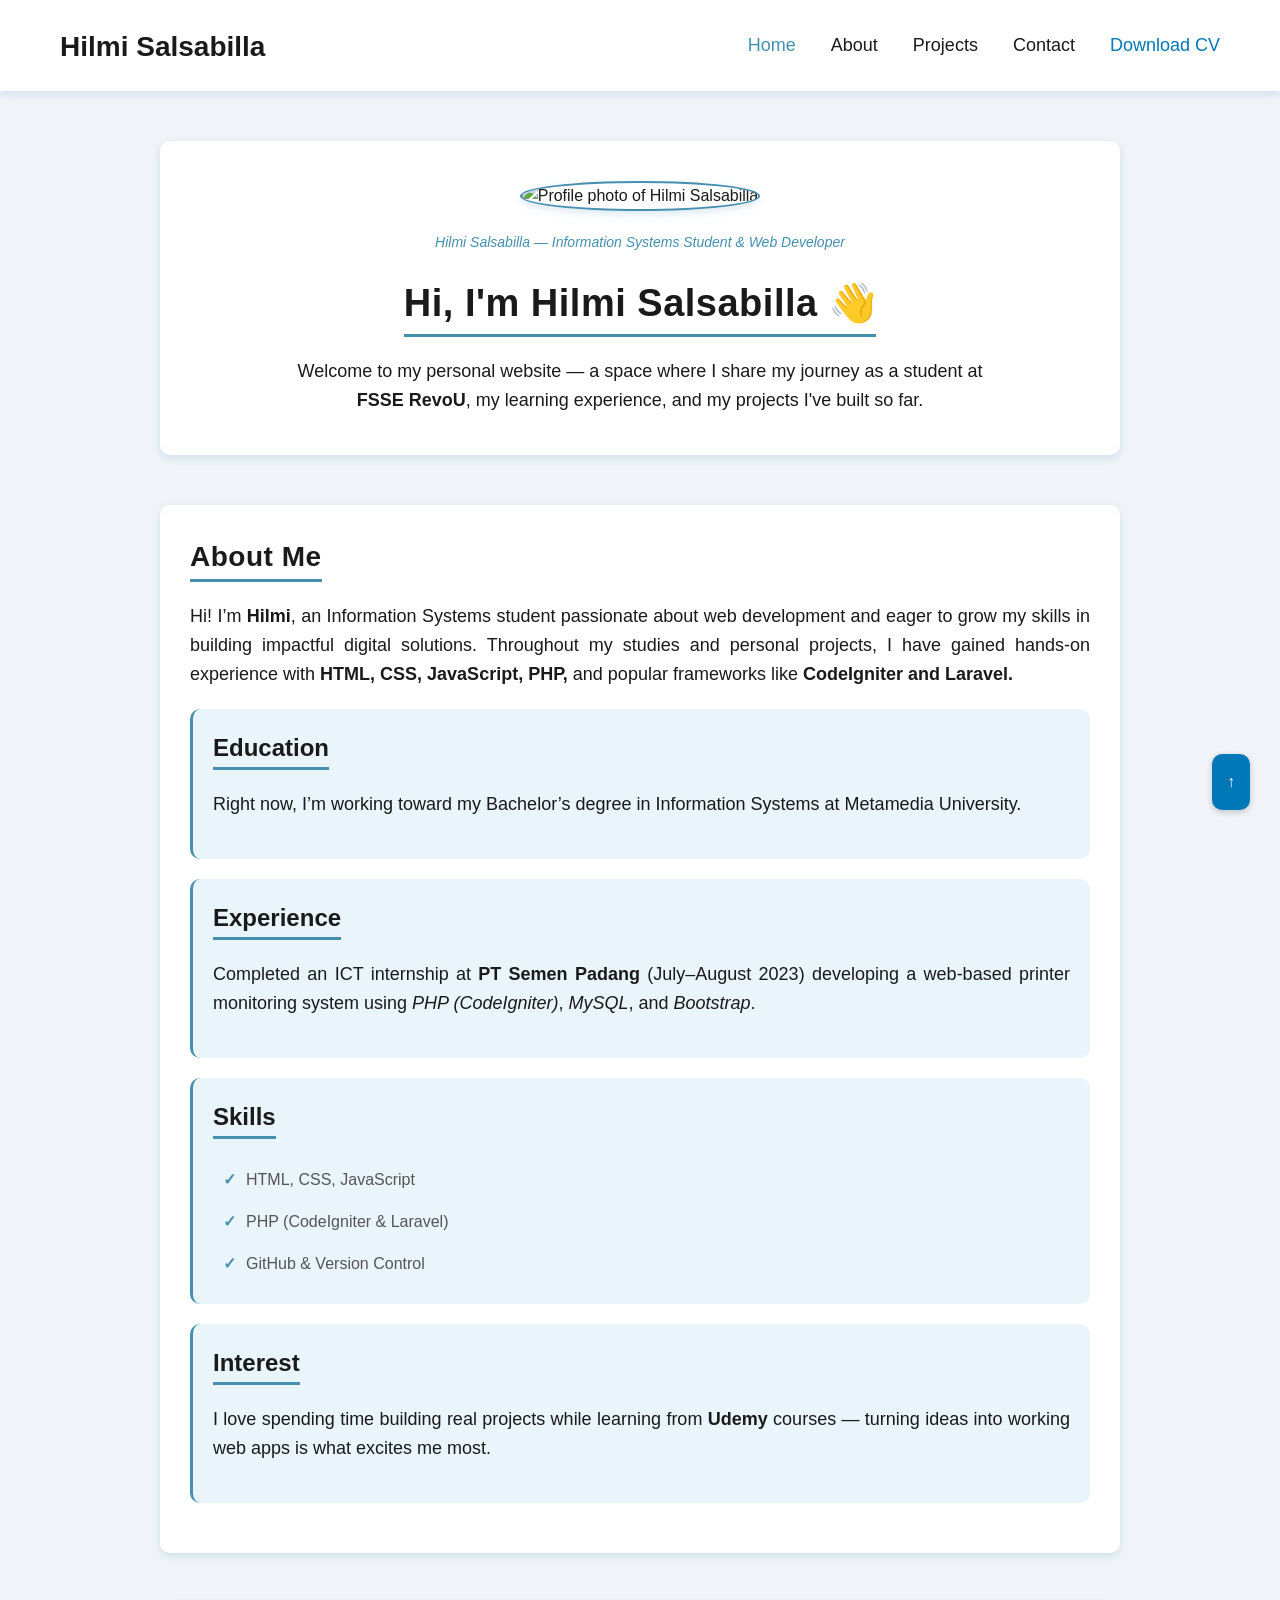
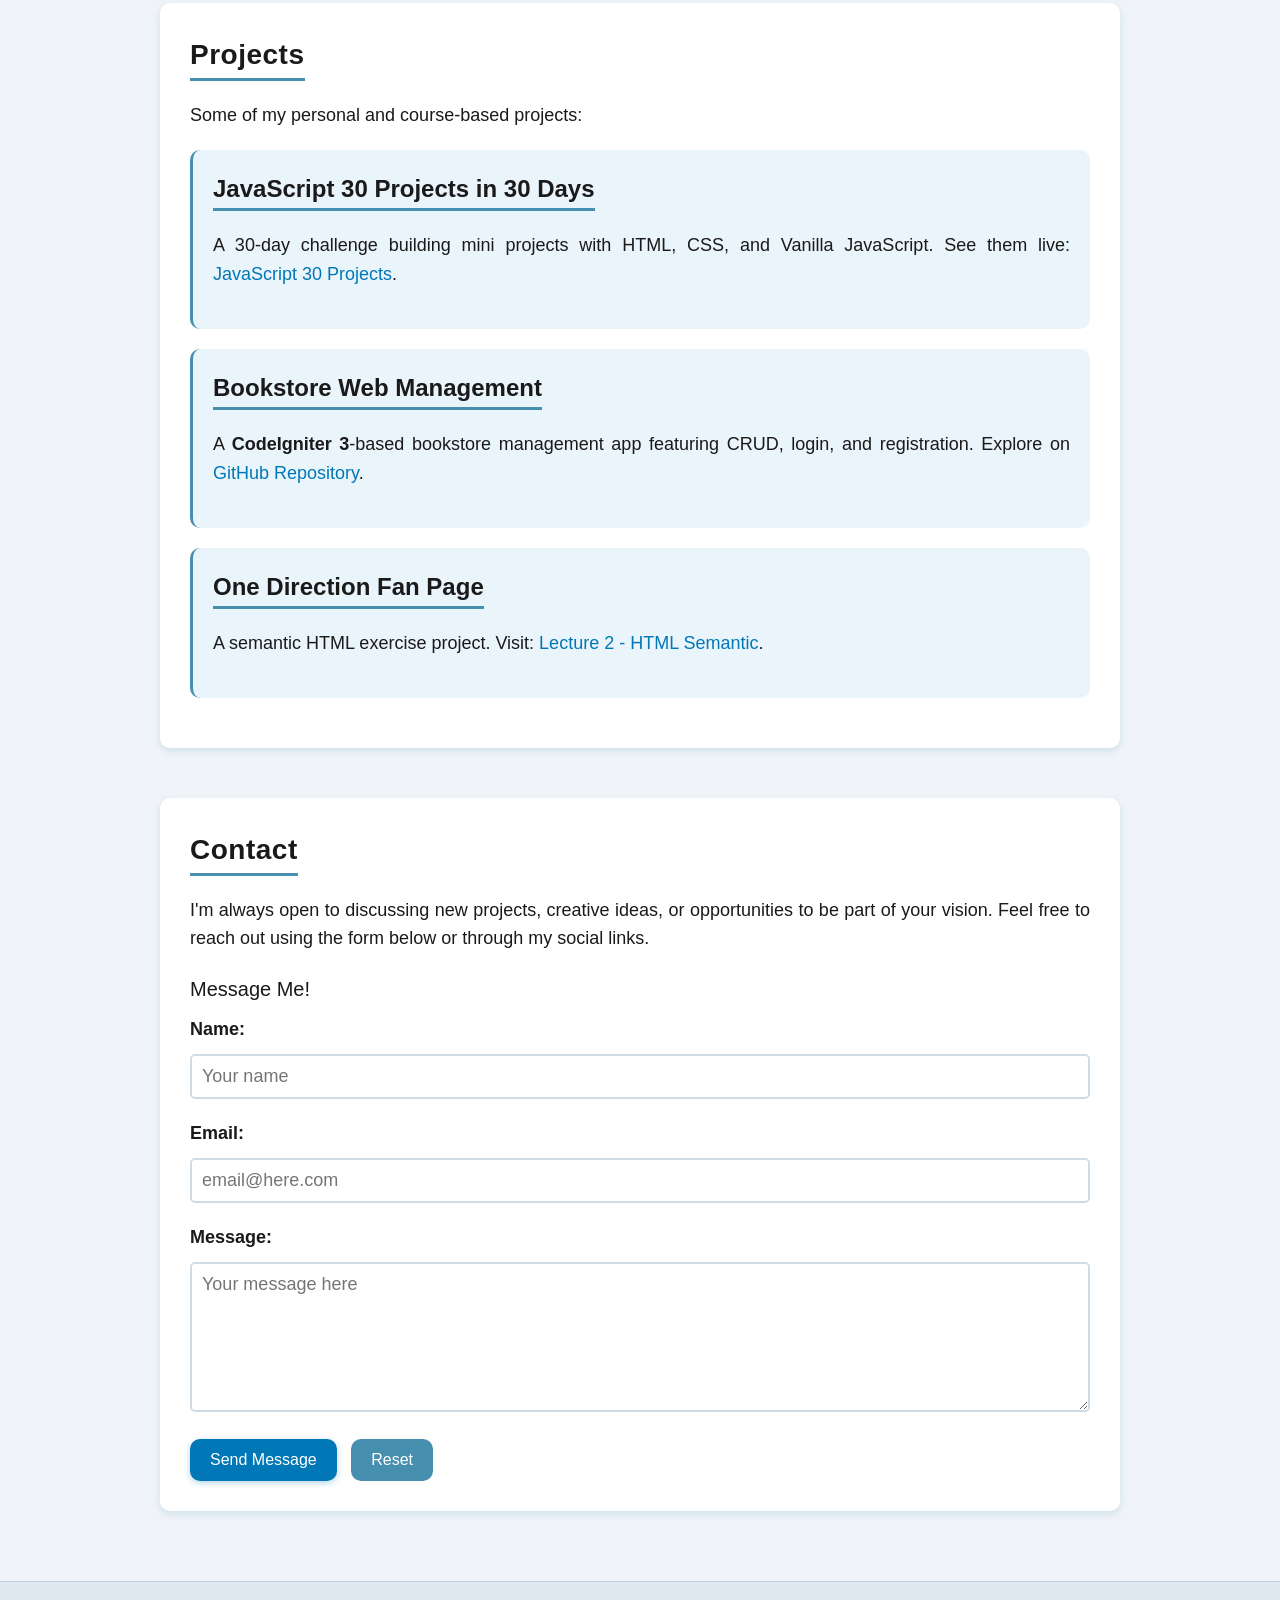
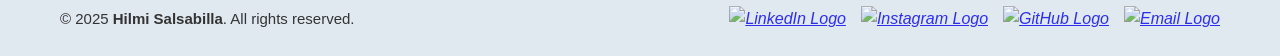
==== index.html @ 5c654a33 "Merge pull request #18 from Revou-FSSE-Oct25/main style: update css to be more responsive" ====
<!DOCTYPE html>
<html lang="en">
<head>
    <meta charset="UTF-8">
    <meta name="viewport" content="width=device-width, initial-scale=1.0">

    <!-- browser tab -->
    <title>Hilmi Salsabilla | Personal Website</title>
    <link rel="shortcut icon" href="assets/images/icon.png" type="image/x-icon">
    <link rel="stylesheet" href="assets/css/index.css">

    <!-- seo meta -->
    <meta name="description" content="I'm Hilmi Salsabilla, an Information Systems student and web developer. Explore my projects, experience, and personal portfolio.">
    <meta name="keywords" content="Hilmi Salsabilla, web developer, portfolio, projects, Information Systems">
    <meta name="author" content="Hilmi Salsabilla">
</head>
<body id="top">
    <!-- header -->
    <header class="site-header">
        <h1 class="logo">
            <a href="index.html" aria-label="Homepage of Hilmi Salsabilla">Hilmi Salsabilla</a>
        </h1>

        <nav class="site-nav" aria-label="Main Navigation">
            <ul class="list-nav">
                <li><a href="index.html" aria-current="page">Home</a></li>
                <li><a href="pages/about.html">About</a></li>
                <li><a href="pages/projects.html">Projects</a></li>
                <li><a href="pages/contact.html">Contact</a></li>
                <li><a href="assets/document/cv-hilmi-salsabilla.pdf" download>Download CV</a></li>
            </ul>
        </nav>
    </header>

    <!-- main -->
    <main id="main-content">
        <!-- hero -->
        <section class="hero" id="hero">
            <figure>
                <img src="assets/images/profile.png" alt="Profile photo of Hilmi Salsabilla" loading="lazy">
                <figcaption>Hilmi Salsabilla — Information Systems Student & Web Developer</figcaption>
            </figure>
            
            <h2>Hi, I'm Hilmi Salsabilla 👋</h2>
            <p>
                Welcome to my personal website — a space where I share my journey as a student at <strong>FSSE RevoU</strong>, my learning experience, and my projects I've built so far.
            </p>
        </section>

        <!-- about -->
        <section class="about" id="about" aria-labelledby="about-heading">
            <h2 id="about-heading">About Me</h2>
            <p>
                Hi! I’m <strong>Hilmi</strong>, an Information Systems student passionate about web development and eager to grow my skills in building impactful digital solutions. Throughout my studies and personal projects, I have gained hands-on experience with <strong>HTML, CSS, JavaScript, PHP,</strong> and popular frameworks like <strong>CodeIgniter and Laravel.</strong>
            </p>

            <article>
                <h3>Education</h3>
                <p>
                    Right now, I’m working toward my Bachelor’s degree in Information Systems at Metamedia University.
                </p>
            </article>

            <article>
                <h3>Experience</h3>
                <p>
                    Completed an ICT internship at <strong>PT Semen Padang</strong> (<time datetime="2023-07">July</time>–<time datetime="2023-08">August 2023</time>) developing a web-based printer monitoring system using <em>PHP (CodeIgniter)</em>, <em>MySQL</em>, and <em>Bootstrap</em>.
                </p>
            </article>
                
            <article>
                <h3>Skills</h3>
                <ul>
                    <li>HTML, CSS, JavaScript</li>
                    <li>PHP (CodeIgniter & Laravel)</li>
                    <li>GitHub & Version Control</li>
                </ul>
            </article>
                
            <article>
                <h3>Interest</h3>
                <p>
                    I love spending time building real projects while learning from <strong>Udemy</strong> courses — turning ideas into working web apps is what excites me most.
                </p>
            </article>
        </section>

        <!-- projects -->
        <section class="projects" id="projects" aria-labelledby="projects-heading">
            <h2 id="projects-heading">Projects</h2>
            <p>Some of my personal and course-based projects:</p>
            
            <article>
                <h3>JavaScript 30 Projects in 30 Days</h3>
                <p>
                    A 30-day challenge building mini projects with HTML, CSS, and Vanilla JavaScript. See them live: <a href="https://hilmisalsabilla.github.io/HTML-Projects/" target="_blank" rel="noopener noreferrer">JavaScript 30 Projects</a>.
                </p>
            </article>

            <article>
                <h3>Bookstore Web Management</h3>
                <p>
                    A <strong>CodeIgniter 3</strong>-based bookstore management app featuring CRUD, login, and registration. 
                    Explore on <a href="https://github.com/HilmiSalsabilla/bookstore" target="_blank" rel="noopener noreferrer">GitHub Repository</a>.
                </p>
            </article>

            <article>
                <h3>One Direction Fan Page</h3>
                <p>
                    A semantic HTML exercise project. Visit: <a href="https://hilmisalsabilla.github.io/Lecture2-HTMLSemantic/" target="_blank" rel="noopener noreferrer">Lecture 2 - HTML Semantic</a>.
                </p>
            </article>
        </section>

        <!-- contact -->
        <section class="contact" id="contact" aria-labelledby="contact-heading">
            <h2 id="contact-heading">Contact</h2>
            <p>
                I'm always open to discussing new projects, creative ideas, or opportunities to be part of your vision. Feel free to reach out using the form below or through my social links.
            </p>

            <form action="#" method="post" aria-labelledby="contact-heading">
                <fieldset>
                    <legend>Message Me!</legend>

                    <label for="name">Name:</label>
                    <input type="text" name="name" id="name" placeholder="Your name" autocomplete="name" required>

                    <label for="email">Email:</label>
                    <input type="email" name="email" id="email" placeholder="email@here.com" autocomplete="email" required>

                    <label for="message">Message:</label>
                    <textarea name="message" id="message" placeholder="Your message here" required></textarea>

                    <button type="submit">Send Message</button>
                    <button type="reset">Reset</button>
                </fieldset>
            </form>
        </section>

        <a href="#top" class="back-to-top" aria-label="Back to top of page">↑</a>
    </main>

    <!-- footer -->
    <footer class="site-footer">
        <p>© 2025 <strong>Hilmi Salsabilla</strong>. All rights reserved.</p>

        <address>
            <ul class="social-links">
                <li>
                    <a href="https://www.linkedin.com/in/hilmi-salsabilla/" target="_blank" rel="noopener noreferrer" aria-label="LinkedIn Profile">
                        <img src="assets/logo/linkedin.png" alt="LinkedIn Logo" loading="lazy">
                    </a>
                </li>
                <li>
                    <a href="https://www.instagram.com/hsalsabillaa/" target="_blank" rel="noopener noreferrer" aria-label="Instagram Profile">
                        <img src="assets/logo/instagram.png" alt="Instagram Logo" loading="lazy">
                    </a>
                </li>
                <li>
                    <a href="https://github.com/HilmiSalsabilla" target="_blank" rel="noopener noreferrer" aria-label="GitHub Profile">
                        <img src="assets/logo/github.png" alt="GitHub Logo" loading="lazy">
                    </a>
                </li>
                <li>
                    <a href="mailto:hilmisalsabilla6@gmail.com" aria-label="Email Hilmi Salsabilla">
                        <img src="assets/logo/email.png" alt="Email Logo" loading="lazy">
                    </a>
                </li>
            </ul>
        </address>
    </footer>
</body>
</html>
---- assets/css/index.css ----
* {
    margin: 0;
    padding: 0;
    box-sizing: border-box;
}

html {
    scroll-behavior: smooth;
}

body {
    font-family: 'Segoe UI', Tahoma, Geneva, Verdana, sans-serif;
    line-height: 1.6;
    color: #1A1A1A;
    background-color: #F0F4F8;
}

.site-header {
    background-color: #FFF;
    display: flex;
    justify-content: space-between;
    align-items: center;
    padding: 20px 60px;
    box-shadow: 0 3px 9px rgba(70, 143, 175, 0.2);
}

.logo a {
    color: #1A1A1A;
    text-decoration: none;
    font-size: 28px;
    font-weight: 700;
}

.logo a:hover {
    color: #468FAF;
}

/* nav menu */
.list-nav {
    list-style: none;
    display: flex;
    gap: 35px;
}

.list-nav li a {
    text-decoration: none;
    color: #1A1A1A;
    font-size: 18px;
    font-weight: 500;
    transition: color 0.3s ease;
}

.list-nav li a:hover,
.list-nav li a[aria-current="page"] {
    color: #468FAF;
}

.list-nav li a[download] {
    color: #0077B6;
}

.list-nav li a[download]:hover {
    color: #023E8A;
}

/* main */
#main-content {
    max-width: 1000px;
    margin: 30px auto 0;
    padding: 20px;
}

/* section */
section {
    background-color: #FFF;
    padding: 30px;
    border-radius: 10px;
    margin-bottom: 50px;
    box-shadow: 0 3px 9px rgba(70, 143, 175, 0.2);
}

/* hero */
.hero {
    text-align: center;
    background-color: #FFF;
    padding: 40px;
}

.hero img {
    width: 320px;
    height: 320px;
    border-radius: 50%;
    object-fit: cover;
    border: 2px solid #468FAF;
    box-shadow: 0 3px 9px rgba(70, 143, 175, 0.2);
    margin-bottom: 20px;
}

.hero figcaption {
    font-size: 14px;
    color: #468FAF;
    font-style: italic;
    margin-bottom: 20px;
}

.hero h2 {
    font-size: 38px;
    color: #1A1A1A;
    margin-bottom: 20px;
    border-bottom: 3px solid #468FAF;
    display: inline-block;
    letter-spacing: 0.5px;
}

.hero p {
    font-size: 18px;
    color: #1A1A1A;
    max-width: 700px;
    margin: 0 auto;
}

/* section heading */
.about h2,
.projects h2,
.contact h2 {
    font-size: 28px;
    color: #1A1A1A;
    margin-bottom: 20px;
    border-bottom: 3px solid #468FAF;
    display: inline-block;
    letter-spacing: 0.5px;
}

/* paragraph */
.about p,
.projects p {
    font-size: 18px;
    color: #1A1A1A;
    text-align: justify;
    margin-bottom: 20px;
}

/* article */
.about article,
.projects article {
    background-color: #EAF4FB;
    padding: 20px;
    margin-bottom: 20px;
    border-radius: 10px;
    border-left: 3px solid #468FAF;
}

.about h3,
.projects h3 {
    font-size: 24px;
    color: #1A1A1A;
    margin-bottom: 20px;
    border-bottom: 3px solid #468FAF;
    display: inline-block;
}

/* list */
.about ul {
    list-style: none;
    padding-left: 10px;
}

.about ul li {
    padding: 8px 0;
    color: #555;
}

.about ul li::before {
    content: "✓";
    color: #468FAF;
    font-weight: 700;
    margin-right: 10px;
}

/* project link */
.projects a {
    text-decoration: none;
    color: #0077B6;
    transition: color 0.3s ease;
}

.projects a:hover {
    color: #023E8A;
}

.contact p {
    font-size: 18px;
    color: #1A1A1A;
    text-align: justify;
    margin-bottom: 20px;
}

fieldset {
    border: none;
}

legend {
    font-size: 20px;
    margin-bottom: 10px;
    color: #1A1A1A;
}

label {
    display: block;
    margin-bottom: 10px;
    font-size: 18px;
    font-weight: 600;
}

input[type="text"], 
input[type="email"], 
textarea {
    width: 100%;
    padding: 10px;
    margin-bottom: 20px;
    border: 2px solid #D0DCE5;
    border-radius: 5px;
    font-size: 18px;
    font-family: inherit;
    transition: border-color 0.3s ease;
}

input[type="text"]:focus, 
input[type="email"]:focus, 
textarea:focus {
    border-color: #468FAF;
    outline: none;
}

textarea {
    min-height: 150px;
    resize: vertical;
}

/* button */
button {
    padding: 12px 20px;
    font-size: 16px;
    border: none;
    border-radius: 10px;
    cursor: pointer;
    margin-right: 10px;
    transition: all 0.3s ease;
}

button[type="submit"] {
    background-color: #0077B6;
    color: #FFF;
    box-shadow: 0 2px 6px rgba(0, 119, 182, 0.3);
}

button[type="submit"]:hover {
    background-color: #023E8A;
}

button[type="reset"] {
    background-color: #468FAF;
    color: #FFF;
}

button[type="reset"]:hover {
    background-color: #023E8A;
}

/* back-to-top */
.back-to-top {
    position: fixed;
    bottom: 90px;
    right: 30px;
    text-decoration: none;
    padding: 15px;
    background-color: #0077B6;
    color: #FFF;
    border-radius: 10px;
    box-shadow: 0 2px 6px rgba(0, 0, 0, 0.2);
    transition: all 0.3s ease;
}

.back-to-top:hover {
    background-color: #023E8A;
    transform: scale(1.1);
}

/* footer */
.site-footer {
    background-color: #E0E8F0;
    padding: 24px 60px;
    display: flex;
    justify-content: space-between;
    align-items: center;
    border-top: 1px solid #C0D0E0;
}

.site-footer p {
    margin: 0;
    font-size: 15px;
    color: #333;
}

.social-links {
    list-style: none;
    display: flex;
    gap: 15px;
}

.social-links img {
    width: 24px;
    height: 24px;
    opacity: 0.8;
    transition: all 0.3s ease-in-out;
}

.social-links img:hover {
    opacity: 1;
    transform: scale(1.1);
}
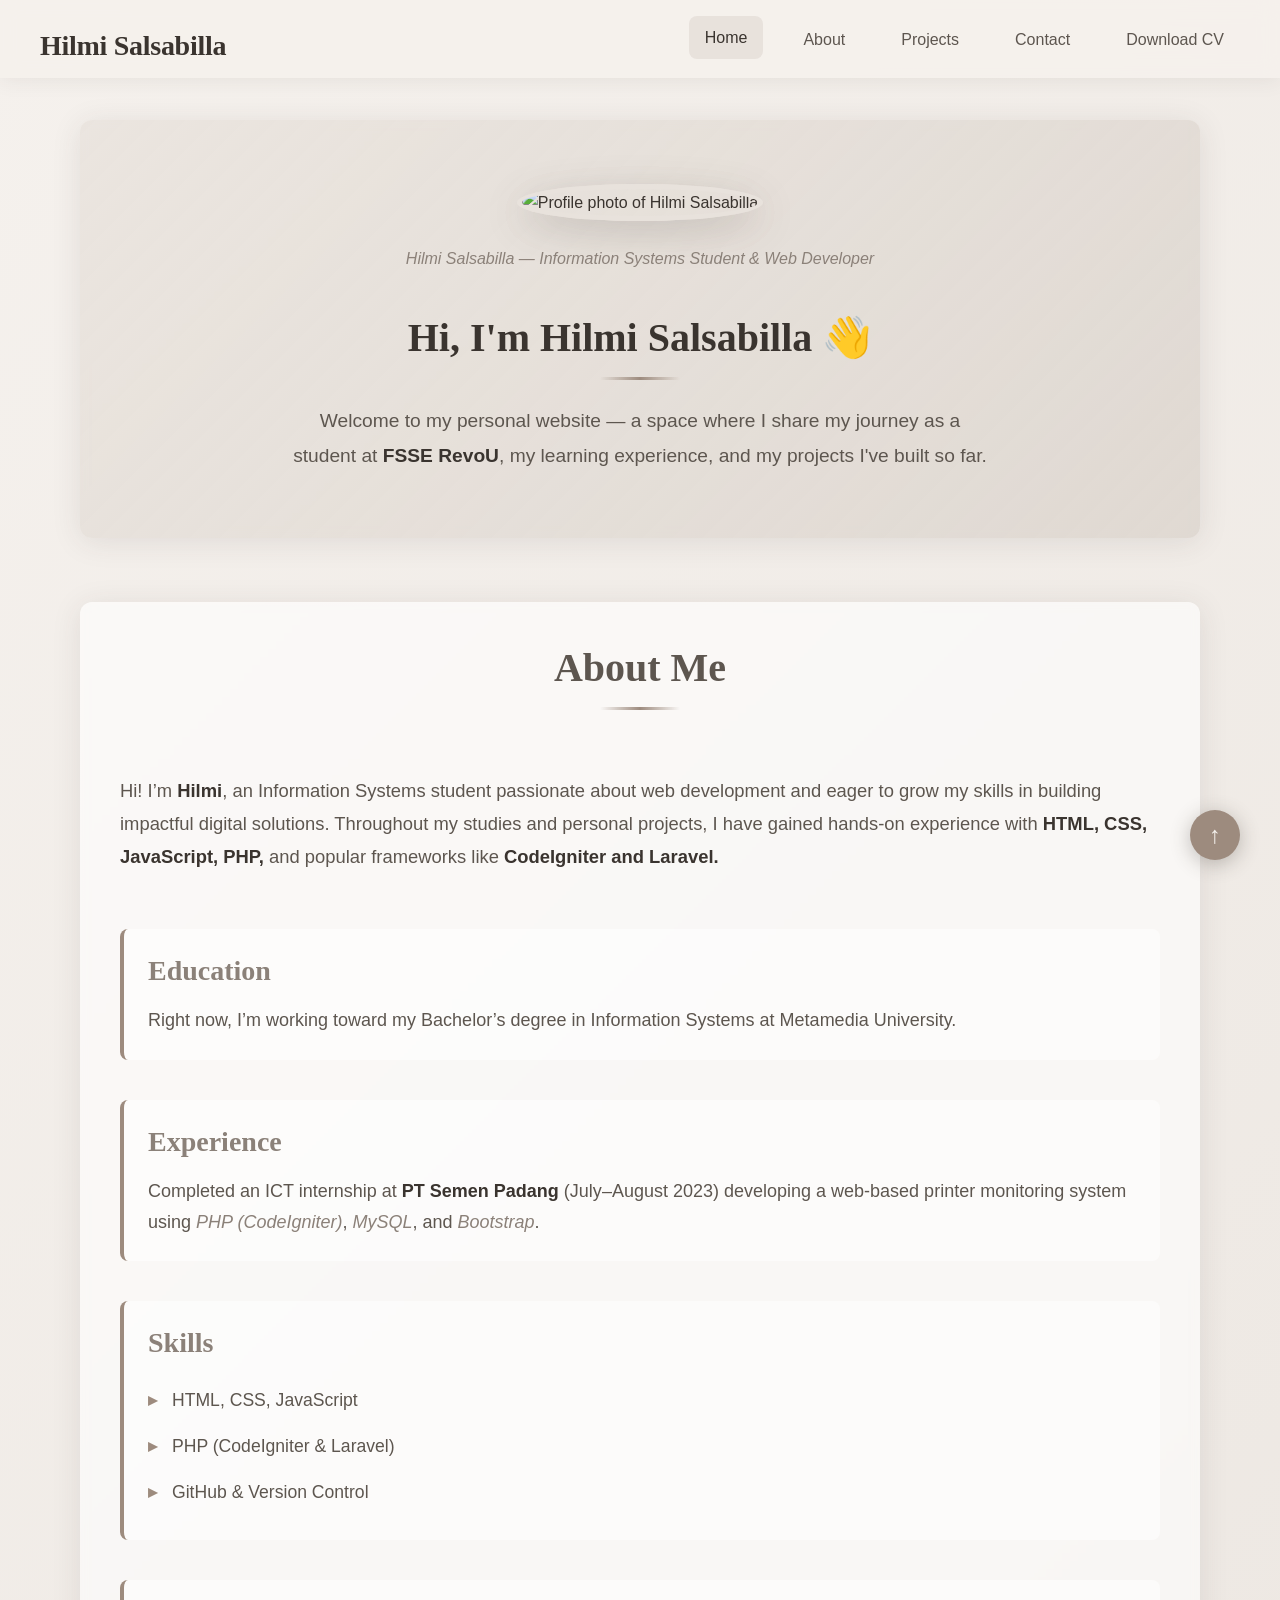
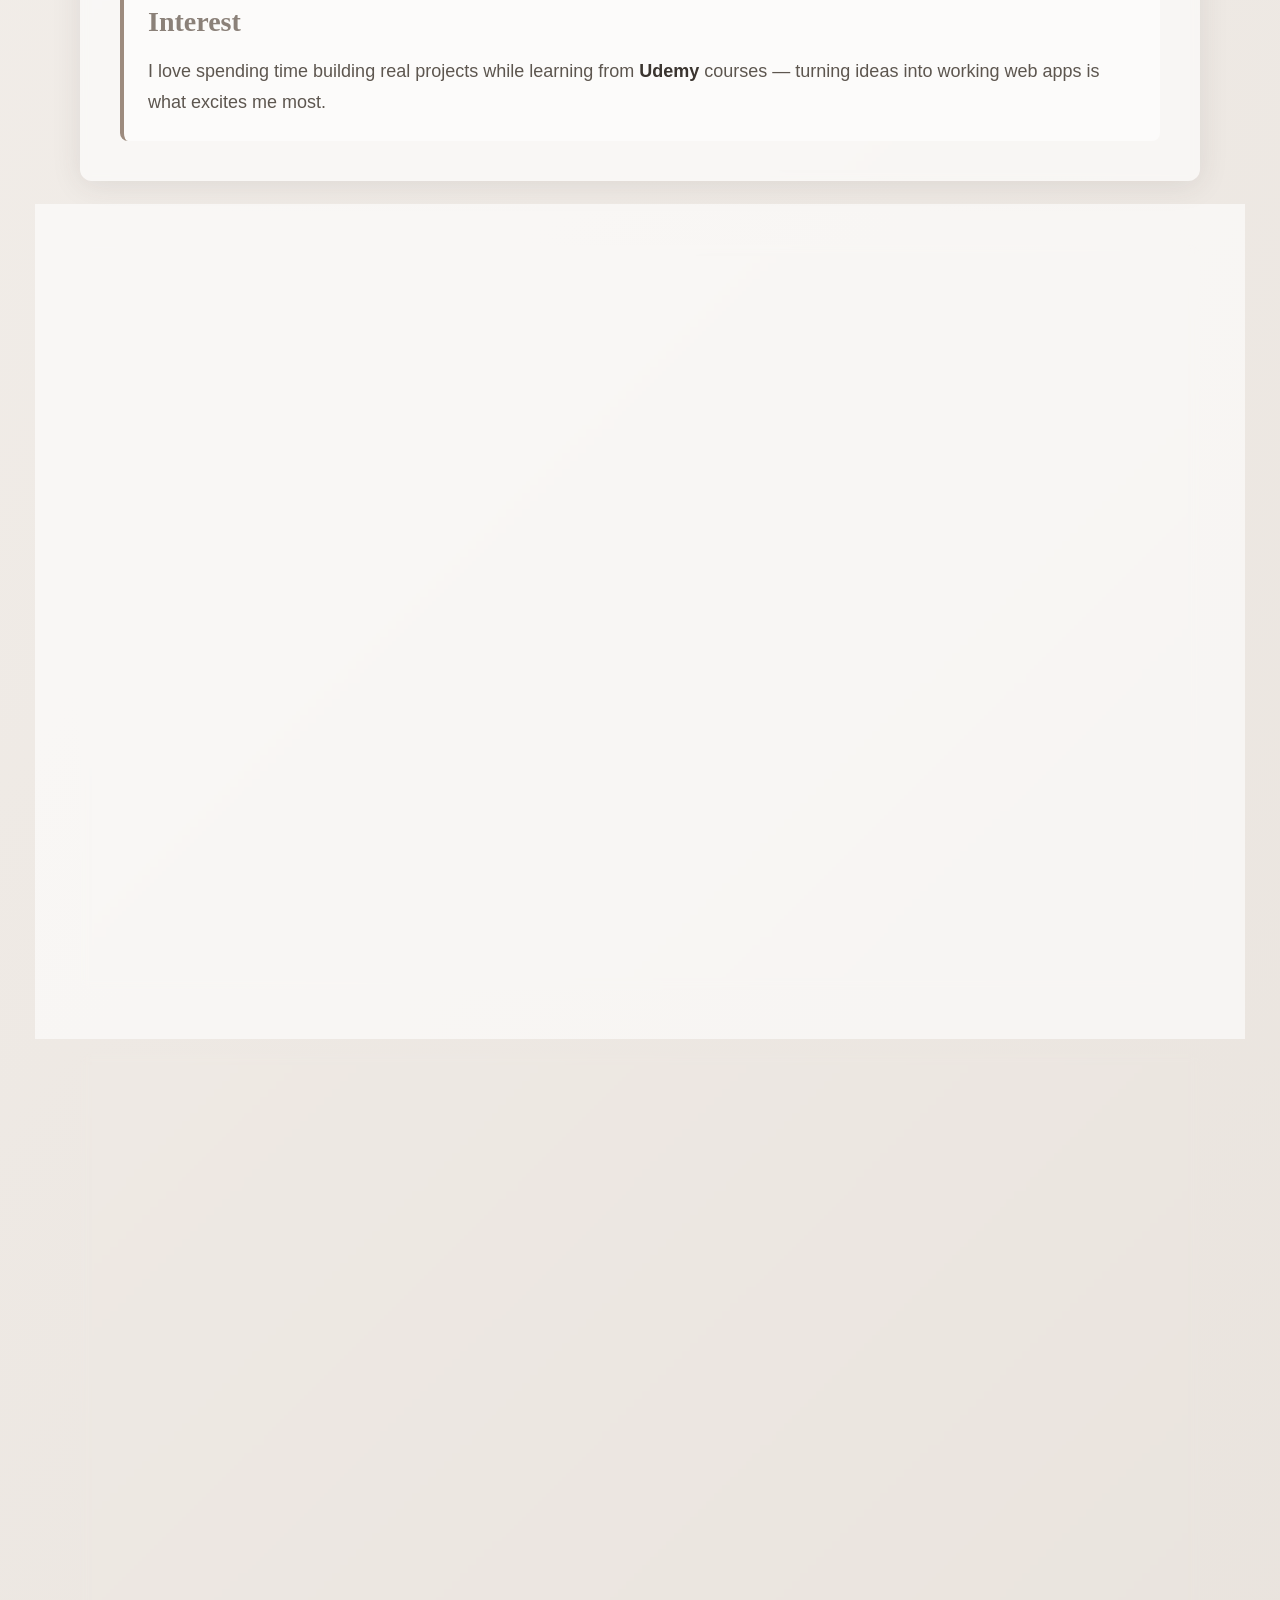
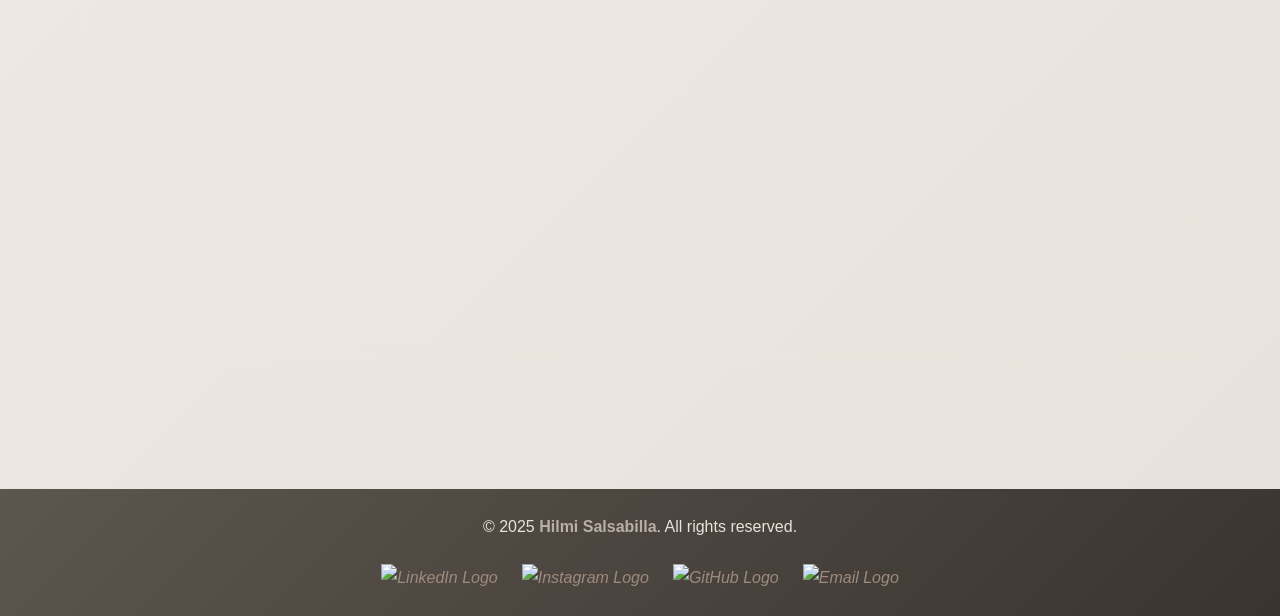
==== commit b3e306a5: "style: add hide navbar when scroll down and update the media queries" ====
--- a/index.html
+++ b/index.html
@@ -171,5 +171,7 @@
             </ul>
         </address>
     </footer>
+
+    <script src="assets/js/navbar_scroll.js"></script>
 </body>
 </html>
--- a/assets/css/index.css
+++ b/assets/css/index.css
@@ -4,232 +4,417 @@
     box-sizing: border-box;
 }
 
+/* gray-beige monochrome */
+:root {
+    --color-lightest: #f5f1ed;
+    --color-light: #e8e2dc;
+    --color-medium-light: #d4ccc4;
+    --color-medium: #b8afa7;
+    --color-medium-dark: #8b8179;
+    --color-dark: #5d564f;
+    --color-darkest: #3a342f;
+    --color-accent: #9d8b7e;
+    
+    --font-primary: 'Segoe UI', Tahoma, Geneva, Verdana, sans-serif;
+    --font-secondary: Georgia, 'Times New Roman', serif;
+    
+    --spacing-xs: 0.5rem;
+    --spacing-sm: 1rem;
+    --spacing-md: 1.5rem;
+    --spacing-lg: 2.5rem;
+    --spacing-xl: 4rem;
+    
+    --radius-sm: 4px;
+    --radius-md: 8px;
+    --radius-lg: 12px;
+
+    --transition-fast: 0.2s ease;
+    --transition-normal: 0.3s ease;
+    --transition-slow: 0.5s ease;
+}
+
 html {
     scroll-behavior: smooth;
+    font-size: 16px;
 }
 
 body {
-    font-family: 'Segoe UI', Tahoma, Geneva, Verdana, sans-serif;
-    line-height: 1.6;
-    color: #1A1A1A;
-    background-color: #F0F4F8;
-}
-
+    font-family: var(--font-primary);
+    line-height: 1.7;
+    color: var(--color-darkest);
+    background: linear-gradient(135deg, var(--color-lightest) 0%, var(--color-light) 100%);
+    min-height: 100vh;
+    overflow-x: hidden;
+    padding-top: 80px;
+}
+
+/* typo */
+h1, h2, h3, h4 {
+    font-family: var(--font-secondary);
+    font-weight: 700;
+    line-height: 1.3;
+    color: var(--color-darkest);
+    margin-bottom: var(--spacing-xs);
+}
+
+h1 {
+    font-size: clamp(2rem, 5vw, 3rem);
+    letter-spacing: -0.02em;
+}
+
+h2 {
+    font-size: clamp(1.75rem, 4vw, 2.5rem);
+    color: var(--color-dark);
+    position: relative;
+    padding-bottom: var(--spacing-sm);
+    text-align: center;
+    margin-bottom: var(--spacing-md);
+}
+
+h2::after {
+    content: '';
+    position: absolute;
+    bottom: 0;
+    left: 50%;
+    transform: translateX(-50%);
+    width: 80px;
+    height: 3px;
+    background: linear-gradient(90deg, transparent, var(--color-accent), transparent);
+    border-radius: var(--radius-sm);
+}
+
+h3 {
+    font-size: clamp(1.25rem, 3vw, 1.75rem);
+    color: var(--color-medium-dark);
+    font-weight: 600;
+}
+
+p {
+    font-size: clamp(1rem, 2vw, 1.125rem);
+    color: var(--color-dark);
+    margin-bottom: var(--spacing-md);
+    font-weight: 400;
+}
+
+strong {
+    color: var(--color-darkest);
+    font-weight: 600;
+}
+
+em {
+    color: var(--color-medium-dark);
+    font-style: italic;
+}
+
+a {
+    color: var(--color-accent);
+    text-decoration: none;
+    transition: all var(--transition-normal);
+    position: relative;
+}
+
+a:hover {
+    color: var(--color-dark);
+}
+
+a:focus {
+    outline: 2px solid var(--color-accent);
+    outline-offset: 3px;
+    border-radius: var(--radius-sm);
+}
+
+/* header & nav */
 .site-header {
-    background-color: #FFF;
+    background: rgba(245, 241, 237, 0.95);
+    backdrop-filter: blur(10px);
+    padding: var(--spacing-xs) var(--spacing-lg);
+    position: fixed;
+    top: 0;
+    left: 0;
+    right: 0;
+    z-index: 1000;
+    box-shadow: 0 2px 20px rgba(58, 52, 47, 0.08);
     display: flex;
     justify-content: space-between;
     align-items: center;
-    padding: 20px 60px;
-    box-shadow: 0 3px 9px rgba(70, 143, 175, 0.2);
+    flex-wrap: wrap;
+    gap: var(--spacing-md);
+    transition: transform var(--transition-normal);
+}
+
+.site-header.hidden {
+    transform: translateY(-100%);
+}
+
+.logo {
+    margin: 0;
 }
 
 .logo a {
-    color: #1A1A1A;
-    text-decoration: none;
-    font-size: 28px;
+    font-family: var(--font-secondary);
+    font-size: clamp(1.25rem, 3vw, 1.75rem);
     font-weight: 700;
+    color: var(--color-darkest);
+    letter-spacing: -0.01em;
+    transition: color var(--transition-normal);
 }
 
 .logo a:hover {
-    color: #468FAF;
-}
-
-/* nav menu */
-.list-nav {
+    color: var(--color-accent);
+}
+
+.site-nav ul {
     list-style: none;
     display: flex;
-    gap: 35px;
-}
-
-.list-nav li a {
-    text-decoration: none;
-    color: #1A1A1A;
-    font-size: 18px;
+    gap: var(--spacing-md);
+    flex-wrap: wrap;
+}
+
+.site-nav a {
+    color: var(--color-dark);
     font-weight: 500;
-    transition: color 0.3s ease;
-}
-
-.list-nav li a:hover,
-.list-nav li a[aria-current="page"] {
-    color: #468FAF;
-}
-
-.list-nav li a[download] {
-    color: #0077B6;
-}
-
-.list-nav li a[download]:hover {
-    color: #023E8A;
-}
-
-/* main */
+    font-size: clamp(0.9rem, 2vw, 1rem);
+    padding: var(--spacing-xs) var(--spacing-sm);
+    border-radius: var(--radius-md);
+    transition: all var(--transition-normal);
+    display: inline-block;
+}
+
+.site-nav a:hover,
+.site-nav a[aria-current="page"] {
+    background: var(--color-light);
+    color: var(--color-darkest);
+    transform: translateY(-2px);
+}
+
+/* main content */
 #main-content {
-    max-width: 1000px;
-    margin: 30px auto 0;
-    padding: 20px;
-}
-
-/* section */
+    max-width: 1200px;
+    margin: 0 auto;
+    padding: var(--spacing-lg);
+}
+
 section {
-    background-color: #FFF;
-    padding: 30px;
-    border-radius: 10px;
-    margin-bottom: 50px;
-    box-shadow: 0 3px 9px rgba(70, 143, 175, 0.2);
-}
-
-/* hero */
+    margin-bottom: var(--spacing-xl);
+    padding: var(--spacing-lg);
+    background: rgba(255, 255, 255, 0.6);
+    backdrop-filter: blur(5px);
+    border-radius: var(--radius-lg);
+    box-shadow: 0 4px 30px rgba(58, 52, 47, 0.1);
+    transition: transform var(--transition-normal), box-shadow var(--transition-normal);
+}
+
+section:hover {
+    transform: translateY(-5px);
+    box-shadow: 0 8px 40px rgba(58, 52, 47, 0.15);
+}
+
+/* hero section */
 .hero {
     text-align: center;
-    background-color: #FFF;
-    padding: 40px;
+    padding: var(--spacing-xl) var(--spacing-lg);
+    background: linear-gradient(135deg, rgba(232, 226, 220, 0.8), rgba(212, 204, 196, 0.6));
+}
+
+.hero figure {
+    margin-bottom: var(--spacing-lg);
 }
 
 .hero img {
-    width: 320px;
-    height: 320px;
+    width: clamp(150px, 30vw, 250px);
+    height: clamp(150px, 30vw, 250px);
     border-radius: 50%;
     object-fit: cover;
-    border: 2px solid #468FAF;
-    box-shadow: 0 3px 9px rgba(70, 143, 175, 0.2);
-    margin-bottom: 20px;
+    border: 5px solid var(--color-light);
+    box-shadow: 0 10px 40px rgba(58, 52, 47, 0.2);
+    transition: transform var(--transition-slow), box-shadow var(--transition-slow);
+}
+
+.hero img:hover {
+    transform: scale(1.05) rotate(2deg);
+    box-shadow: 0 15px 50px rgba(58, 52, 47, 0.3);
 }
 
 .hero figcaption {
-    font-size: 14px;
-    color: #468FAF;
+    margin-top: var(--spacing-md);
+    font-size: clamp(0.9rem, 2vw, 1rem);
+    color: var(--color-medium-dark);
     font-style: italic;
-    margin-bottom: 20px;
 }
 
 .hero h2 {
-    font-size: 38px;
-    color: #1A1A1A;
-    margin-bottom: 20px;
-    border-bottom: 3px solid #468FAF;
-    display: inline-block;
-    letter-spacing: 0.5px;
+    margin-top: var(--spacing-lg);
+    color: var(--color-darkest);
 }
 
 .hero p {
-    font-size: 18px;
-    color: #1A1A1A;
     max-width: 700px;
     margin: 0 auto;
-}
-
-/* section heading */
-.about h2,
-.projects h2,
-.contact h2 {
-    font-size: 28px;
-    color: #1A1A1A;
-    margin-bottom: 20px;
-    border-bottom: 3px solid #468FAF;
-    display: inline-block;
-    letter-spacing: 0.5px;
-}
-
-/* paragraph */
-.about p,
-.projects p {
-    font-size: 18px;
-    color: #1A1A1A;
-    text-align: justify;
-    margin-bottom: 20px;
-}
-
-/* article */
-.about article,
-.projects article {
-    background-color: #EAF4FB;
-    padding: 20px;
-    margin-bottom: 20px;
-    border-radius: 10px;
-    border-left: 3px solid #468FAF;
-}
-
-.about h3,
-.projects h3 {
-    font-size: 24px;
-    color: #1A1A1A;
-    margin-bottom: 20px;
-    border-bottom: 3px solid #468FAF;
-    display: inline-block;
-}
-
-/* list */
+    font-size: clamp(1.05rem, 2.5vw, 1.2rem);
+    line-height: 1.8;
+}
+
+/* about section */
+.about {
+    display: grid;
+    gap: var(--spacing-lg);
+}
+
+.about > p {
+    font-size: clamp(1.05rem, 2.5vw, 1.15rem);
+    line-height: 1.8;
+    color: var(--color-dark);
+    margin-bottom: var(--spacing-sm);
+}
+
+.about article {
+    padding: var(--spacing-md);
+    background: rgba(255, 255, 255, 0.5);
+    border-left: 4px solid var(--color-accent);
+    border-radius: var(--radius-md);
+    transition: all var(--transition-normal);
+}
+
+.about article:hover {
+    background: rgba(255, 255, 255, 0.8);
+    border-left-width: 6px;
+    padding-left: calc(var(--spacing-md) + 2px);
+}
+
+.about article h3 {
+    margin-bottom: var(--spacing-sm);
+}
+
+.about article p {
+    margin-bottom: 0;
+}
+
 .about ul {
     list-style: none;
-    padding-left: 10px;
-}
-
-.about ul li {
-    padding: 8px 0;
-    color: #555;
-}
-
-.about ul li::before {
-    content: "✓";
-    color: #468FAF;
-    font-weight: 700;
-    margin-right: 10px;
-}
-
-/* project link */
+    padding-left: 0;
+}
+
+.about li {
+    padding: var(--spacing-xs) 0;
+    color: var(--color-dark);
+    font-size: clamp(1rem, 2vw, 1.1rem);
+    position: relative;
+    padding-left: var(--spacing-md);
+}
+
+.about li::before {
+    content: '▸';
+    position: absolute;
+    left: 0;
+    color: var(--color-accent);
+    font-weight: bold;
+}
+
+/* project section */
+.projects {
+    display: grid;
+    gap: var(--spacing-md);
+}
+
+.projects > p {
+    font-size: clamp(1.05rem, 2.5vw, 1.15rem);
+    margin-bottom: var(--spacing-sm);
+}
+
+.projects article {
+    padding: var(--spacing-md);
+    background: linear-gradient(135deg, rgba(255, 255, 255, 0.7), rgba(232, 226, 220, 0.4));
+    border-radius: var(--radius-md);
+    border: 1px solid var(--color-light);
+    transition: all var(--transition-normal);
+}
+
+.projects article:hover {
+    background: linear-gradient(135deg, rgba(255, 255, 255, 0.9), rgba(232, 226, 220, 0.6));
+    border-color: var(--color-accent);
+    transform: translateX(8px);
+    box-shadow: -4px 4px 20px rgba(58, 52, 47, 0.15);
+}
+
+.projects article h3 {
+    margin-bottom: var(--spacing-sm);
+}
+
+.projects article p {
+    margin-bottom: 0;
+}
+
 .projects a {
-    text-decoration: none;
-    color: #0077B6;
-    transition: color 0.3s ease;
+    font-weight: 600;
+    text-decoration: underline;
+    text-decoration-color: transparent;
+    transition: text-decoration-color var(--transition-normal);
 }
 
 .projects a:hover {
-    color: #023E8A;
-}
-
-.contact p {
-    font-size: 18px;
-    color: #1A1A1A;
-    text-align: justify;
-    margin-bottom: 20px;
+    text-decoration-color: var(--color-accent);
+}
+
+/* contact section */
+.contact {
+    background: linear-gradient(135deg, rgba(232, 226, 220, 0.6), rgba(255, 255, 255, 0.7));
+}
+
+.contact > p {
+    font-size: clamp(1.05rem, 2.5vw, 1.15rem);
+    margin-bottom: var(--spacing-lg);
+}
+
+form {
+    max-width: 600px;
+    margin: 0 auto;
 }
 
 fieldset {
-    border: none;
+    border: 2px solid var(--color-light);
+    border-radius: var(--radius-lg);
+    padding: var(--spacing-lg);
+    background: rgba(255, 255, 255, 0.6);
 }
 
 legend {
-    font-size: 20px;
-    margin-bottom: 10px;
-    color: #1A1A1A;
+    font-family: var(--font-secondary);
+    font-size: clamp(1.25rem, 3vw, 1.5rem);
+    font-weight: 600;
+    color: var(--color-darkest);
+    padding: 0 var(--spacing-sm);
 }
 
 label {
     display: block;
-    margin-bottom: 10px;
-    font-size: 18px;
     font-weight: 600;
-}
-
-input[type="text"], 
-input[type="email"], 
+    color: var(--color-dark);
+    margin-top: var(--spacing-md);
+    margin-bottom: var(--spacing-xs);
+    font-size: clamp(0.95rem, 2vw, 1.05rem);
+}
+
+input[type="text"],
+input[type="email"],
 textarea {
     width: 100%;
-    padding: 10px;
-    margin-bottom: 20px;
-    border: 2px solid #D0DCE5;
-    border-radius: 5px;
-    font-size: 18px;
-    font-family: inherit;
-    transition: border-color 0.3s ease;
-}
-
-input[type="text"]:focus, 
-input[type="email"]:focus, 
+    padding: var(--spacing-sm);
+    border: 2px solid var(--color-medium-light);
+    border-radius: var(--radius-md);
+    font-family: var(--font-primary);
+    font-size: clamp(0.95rem, 2vw, 1rem);
+    background: rgba(255, 255, 255, 0.9);
+    color: var(--color-darkest);
+    transition: all var(--transition-normal);
+}
+
+input[type="text"]:focus,
+input[type="email"]:focus,
 textarea:focus {
-    border-color: #468FAF;
     outline: none;
+    border-color: var(--color-accent);
+    background: #ffffff;
+    box-shadow: 0 0 0 3px rgba(157, 139, 126, 0.1);
 }
 
 textarea {
@@ -237,85 +422,379 @@
     resize: vertical;
 }
 
-/* button */
+/* Form Buttons */
 button {
-    padding: 12px 20px;
-    font-size: 16px;
-    border: none;
-    border-radius: 10px;
+    margin-top: var(--spacing-md);
+    margin-right: var(--spacing-sm);
+    padding: var(--spacing-xs) var(--spacing-sm);
+    font-family: var(--font-primary);
+    font-size: clamp(0.90rem, 2vw, 1rem);
+    font-weight: 600;
+    border: 2px solid var(--color-accent);
+    border-radius: var(--radius-md);
     cursor: pointer;
-    margin-right: 10px;
-    transition: all 0.3s ease;
+    transition: all var(--transition-normal);
+    position: relative;
+    overflow: hidden;
+}
+
+button::before {
+    content: '';
+    position: absolute;
+    top: 50%;
+    left: 50%;
+    width: 0;
+    height: 0;
+    border-radius: 50%;
+    background: rgba(255, 255, 255, 0.2);
+    transform: translate(-50%, -50%);
+    transition: width 0.6s, height 0.6s;
+}
+
+button:hover::before {
+    width: 300px;
+    height: 300px;
 }
 
 button[type="submit"] {
-    background-color: #0077B6;
-    color: #FFF;
-    box-shadow: 0 2px 6px rgba(0, 119, 182, 0.3);
+    background: var(--color-accent);
+    color: var(--color-lightest);
+    position: relative;
 }
 
 button[type="submit"]:hover {
-    background-color: #023E8A;
+    background: var(--color-dark);
+    border-color: var(--color-dark);
+    transform: translateY(-3px);
+    box-shadow: 0 6px 20px rgba(58, 52, 47, 0.25);
 }
 
 button[type="reset"] {
-    background-color: #468FAF;
-    color: #FFF;
+    background: transparent;
+    color: var(--color-dark);
 }
 
 button[type="reset"]:hover {
-    background-color: #023E8A;
-}
-
-/* back-to-top */
+    background: var(--color-light);
+    border-color: var(--color-medium-dark);
+    transform: translateY(-3px);
+    box-shadow: 0 6px 20px rgba(58, 52, 47, 0.15);
+}
+
+button:active {
+    transform: translateY(0);
+}
+
+/* back-to-top button */
 .back-to-top {
     position: fixed;
-    bottom: 90px;
-    right: 30px;
-    text-decoration: none;
-    padding: 15px;
-    background-color: #0077B6;
-    color: #FFF;
-    border-radius: 10px;
-    box-shadow: 0 2px 6px rgba(0, 0, 0, 0.2);
-    transition: all 0.3s ease;
+    bottom: var(--spacing-lg);
+    right: var(--spacing-lg);
+    width: 50px;
+    height: 50px;
+    background: var(--color-accent);
+    color: var(--color-lightest);
+    border-radius: 50%;
+    display: flex;
+    align-items: center;
+    justify-content: center;
+    font-size: 1.5rem;
+    box-shadow: 0 4px 20px rgba(58, 52, 47, 0.3);
+    transition: all var(--transition-normal);
+    z-index: 999;
 }
 
 .back-to-top:hover {
-    background-color: #023E8A;
-    transform: scale(1.1);
+    color: var(--color-lightest);
+    background: var(--color-dark);
+    transform: translateY(-5px);
+    box-shadow: 0 8px 30px rgba(58, 52, 47, 0.4);
 }
 
 /* footer */
 .site-footer {
-    background-color: #E0E8F0;
-    padding: 24px 60px;
-    display: flex;
-    justify-content: space-between;
-    align-items: center;
-    border-top: 1px solid #C0D0E0;
+    background: linear-gradient(135deg, var(--color-dark), var(--color-darkest));
+    color: var(--color-light);
+    padding: var(--spacing-md);
+    text-align: center;
+    margin-top: var(--spacing-md);
 }
 
 .site-footer p {
-    margin: 0;
-    font-size: 15px;
-    color: #333;
+    color: var(--color-light);
+    margin-bottom: var(--spacing-md);
+    font-size: clamp(0.9rem, 2vw, 1rem);
+}
+
+.site-footer strong {
+    color: var(--color-medium);
 }
 
 .social-links {
     list-style: none;
     display: flex;
-    gap: 15px;
+    justify-content: center;
+    gap: var(--spacing-md);
+    flex-wrap: wrap;
+}
+
+.social-links a {
+    display: inline-block;
+    transition: transform var(--transition-normal);
+}
+
+.social-links a:hover {
+    transform: scale(1.05) rotate(10deg);
 }
 
 .social-links img {
-    width: 24px;
-    height: 24px;
-    opacity: 0.8;
-    transition: all 0.3s ease-in-out;
-}
-
-.social-links img:hover {
-    opacity: 1;
-    transform: scale(1.1);
-}
+    width: clamp(20px, 5vw, 30px);
+    height: clamp(20px, 5vw, 30px);
+}
+
+::-webkit-scrollbar {
+    width: 10px;
+}
+
+::-webkit-scrollbar-track {
+    background: var(--color-lightest);
+}
+
+::-webkit-scrollbar-thumb {
+    background: var(--color-medium);
+    border-radius: 10px;
+}
+
+@media screen and (max-width: 768px) {
+    :root {
+        --spacing-lg: 2rem;
+        --spacing-xl: 3rem;
+    }
+
+    body {
+        padding-top: 160px;
+    }
+    
+    .site-header {
+        flex-direction: column;
+        text-align: center;
+        padding: var(--spacing-md);
+        position: fixed;
+    }
+    
+    .site-nav ul {
+        justify-content: center;
+        gap: var(--spacing-sm);
+    }
+    
+    #main-content {
+        padding: var(--spacing-md);
+    }
+    
+    section {
+        padding: var(--spacing-md);
+    }
+    
+    .hero {
+        padding: var(--spacing-lg) var(--spacing-md);
+    }
+    
+    h2::after {
+        left: 50%;
+        transform: translateX(-50%);
+    }
+    
+    .about article {
+        padding: var(--spacing-sm);
+    }
+}
+
+@media screen and (max-width: 480px) {
+    :root {
+        --spacing-md: 1rem;
+        --spacing-lg: 1.5rem;
+        --spacing-xl: 2rem;
+    }
+    
+    body {
+        padding-top: 130px;
+    }
+    
+    .site-header {
+        padding: var(--spacing-sm);
+        position: fixed;
+    }
+    
+    .site-nav ul {
+        flex-direction: row;
+        justify-content: center;
+        gap: var(--spacing-xs);
+        width: 100%;
+        flex-wrap: wrap;
+    }
+    
+    .site-nav a {
+        font-size: clamp(0.75rem, 2vw, 0.85rem);
+        padding: var(--spacing-xs) 0.6rem;
+    }
+    
+    #main-content {
+        padding: var(--spacing-sm);
+    }
+    
+    section {
+        padding: var(--spacing-sm);
+        margin-bottom: var(--spacing-lg);
+    }
+    
+    .hero img {
+        width: clamp(120px, 40vw, 180px);
+        height: clamp(120px, 40vw, 180px);
+    }
+    
+    fieldset {
+        padding: var(--spacing-md);
+    }
+    
+    button {
+        width: 100%;
+        margin-right: 0;
+        margin-bottom: var(--spacing-xs);
+    }
+    
+    .back-to-top {
+        bottom: var(--spacing-md);
+        right: var(--spacing-md);
+        width: 45px;
+        height: 45px;
+    }
+    
+    .social-links {
+        gap: var(--spacing-sm);
+    }
+}
+
+@media screen and (max-width: 320px) {
+    :root {
+        --spacing-xs: 0.35rem;
+        --spacing-sm: 0.75rem;
+        --spacing-md: 0.85rem;
+        --spacing-lg: 1.25rem;
+        --spacing-xl: 1.75rem;
+    }
+
+    body {
+        padding-top: 140px;
+    }
+    
+    .site-header {
+        padding: var(--spacing-xs) var(--spacing-sm);
+        position: fixed;
+    }
+    
+    .logo a {
+        font-size: clamp(1rem, 4vw, 1.25rem);
+    }
+    
+    .site-nav ul {
+        flex-direction: row;
+        justify-content: center;
+        gap: 0.25rem;
+        flex-wrap: wrap;
+    }
+    
+    .site-nav a {
+        font-size: 0.7rem;
+        padding: 0.3rem 0.5rem;
+    }
+    
+    #main-content {
+        padding: var(--spacing-xs);
+    }
+    
+    section {
+        padding: var(--spacing-xs) var(--spacing-sm);
+    }
+    
+    .hero img {
+        width: clamp(100px, 35vw, 140px);
+        height: clamp(100px, 35vw, 140px);
+    }
+    
+    h2 {
+        font-size: clamp(1.35rem, 5vw, 1.75rem);
+    }
+    
+    h3 {
+        font-size: clamp(1.1rem, 4vw, 1.35rem);
+    }
+    
+    button {
+        font-size: 0.85rem;
+        padding: var(--spacing-xs) var(--spacing-sm);
+    }
+    
+    .back-to-top {
+        bottom: var(--spacing-sm);
+        right: var(--spacing-sm);
+        width: 40px;
+        height: 40px;
+        font-size: 1.15rem;
+    }
+}
+
+@media screen and (min-width: 1400px) {
+    #main-content {
+        max-width: 1400px;
+    }
+    
+    .about {
+        grid-template-columns: repeat(2, 1fr);
+    }
+    
+    .about > p {
+        grid-column: 1 / -1;
+    }
+}
+
+@media (prefers-reduced-motion: reduce) {
+    * {
+        animation-duration: 0.01ms !important;
+        animation-iteration-count: 1 !important;
+        transition-duration: 0.01ms !important;
+    }
+    
+    html {
+        scroll-behavior: auto;
+    }
+}
+
+@media (prefers-contrast: high) {
+    :root {
+        --color-darkest: #000000;
+        --color-lightest: #ffffff;
+    }
+    
+    section {
+        border: 2px solid var(--color-darkest);
+    }
+}
+
+@media print {
+    .site-header,
+    .back-to-top,
+    form,
+    .site-footer .social-links {
+        display: none;
+    }
+    
+    body {
+        background: white;
+        color: black;
+    }
+    
+    section {
+        page-break-inside: avoid;
+        box-shadow: none;
+    }
+}
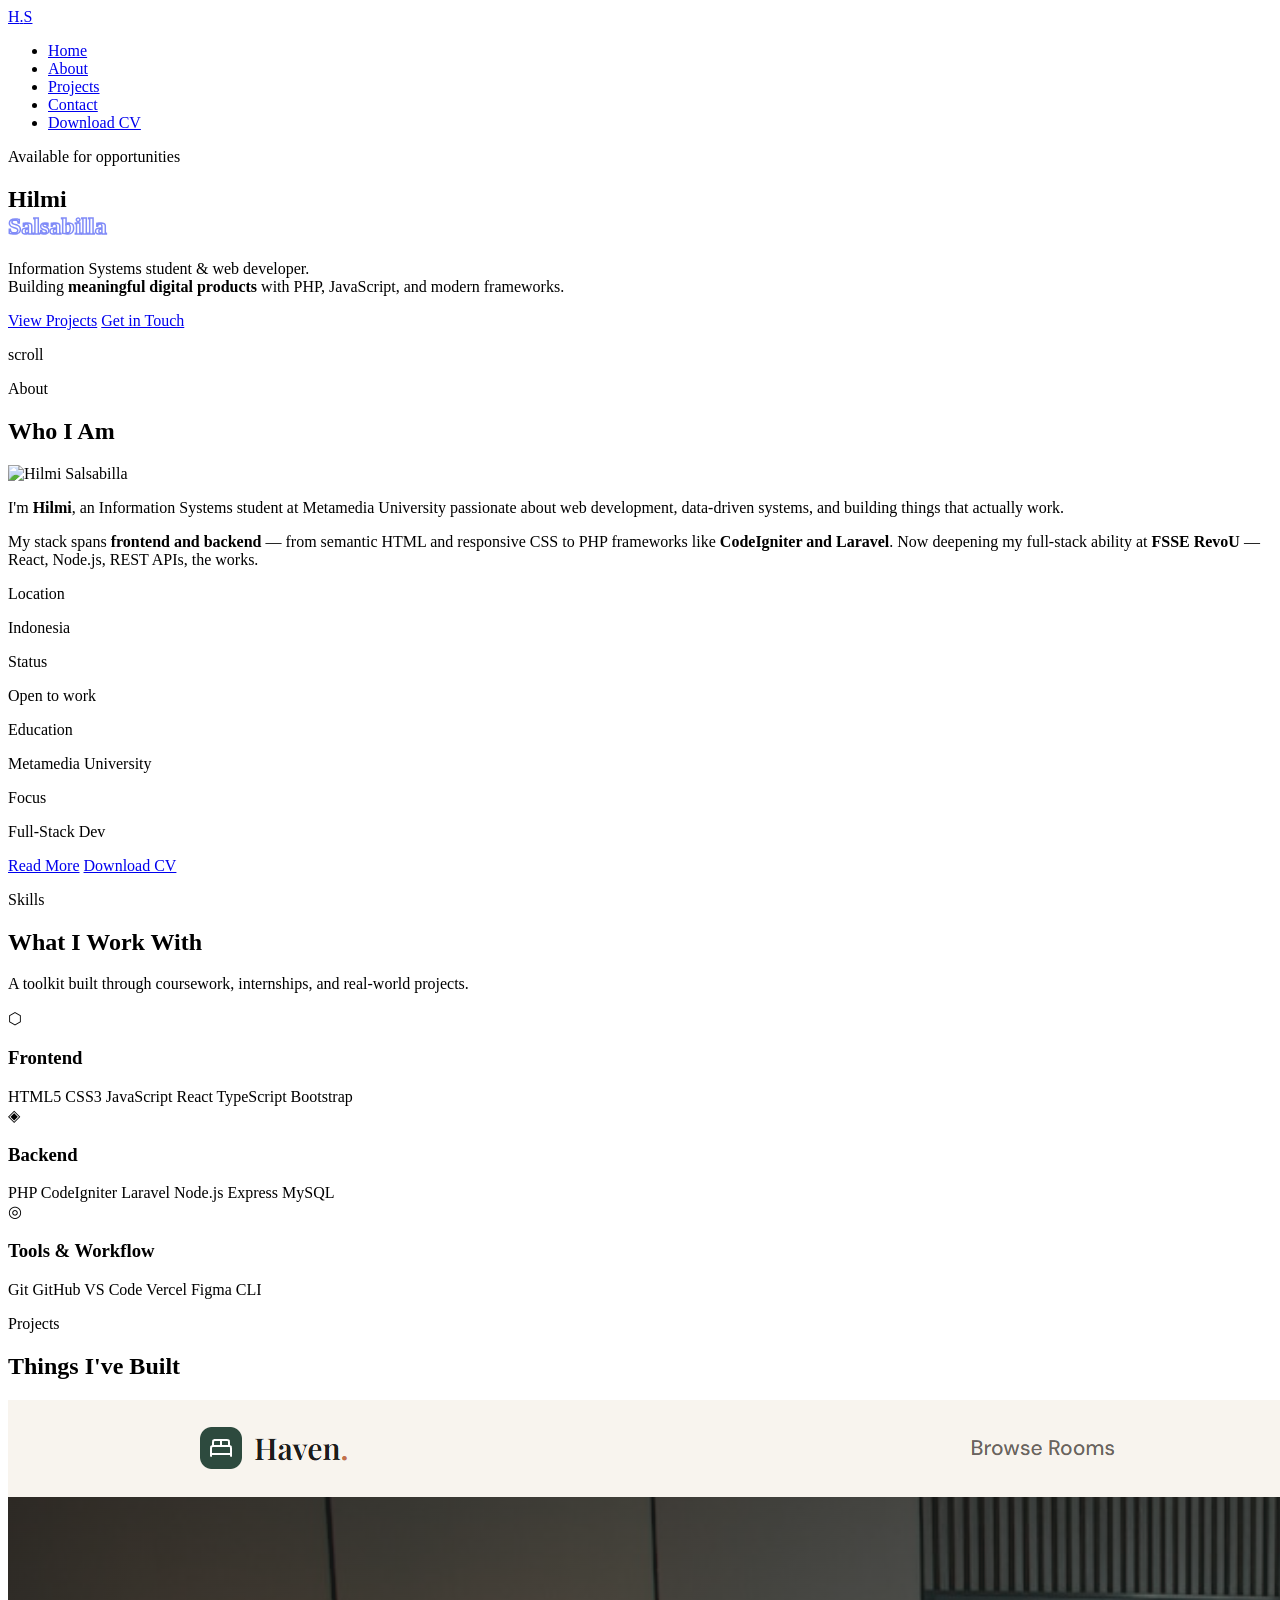
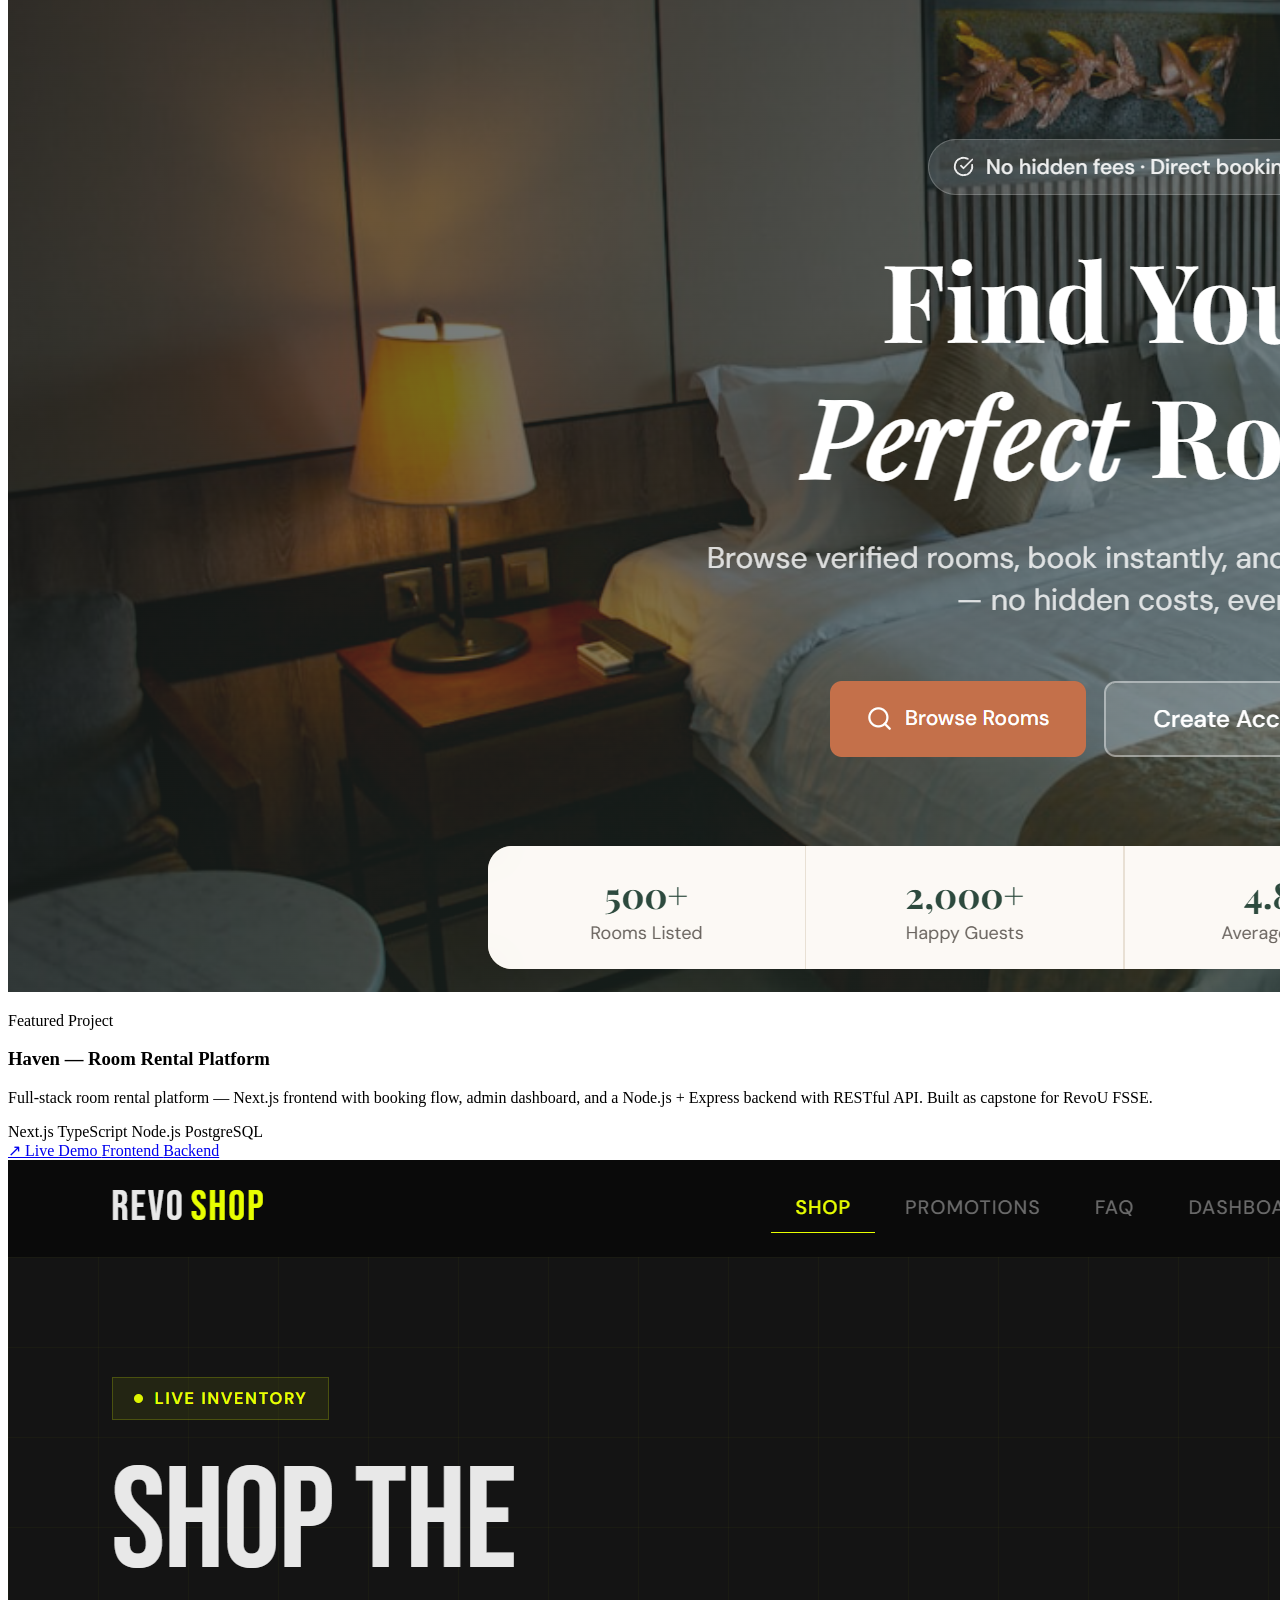
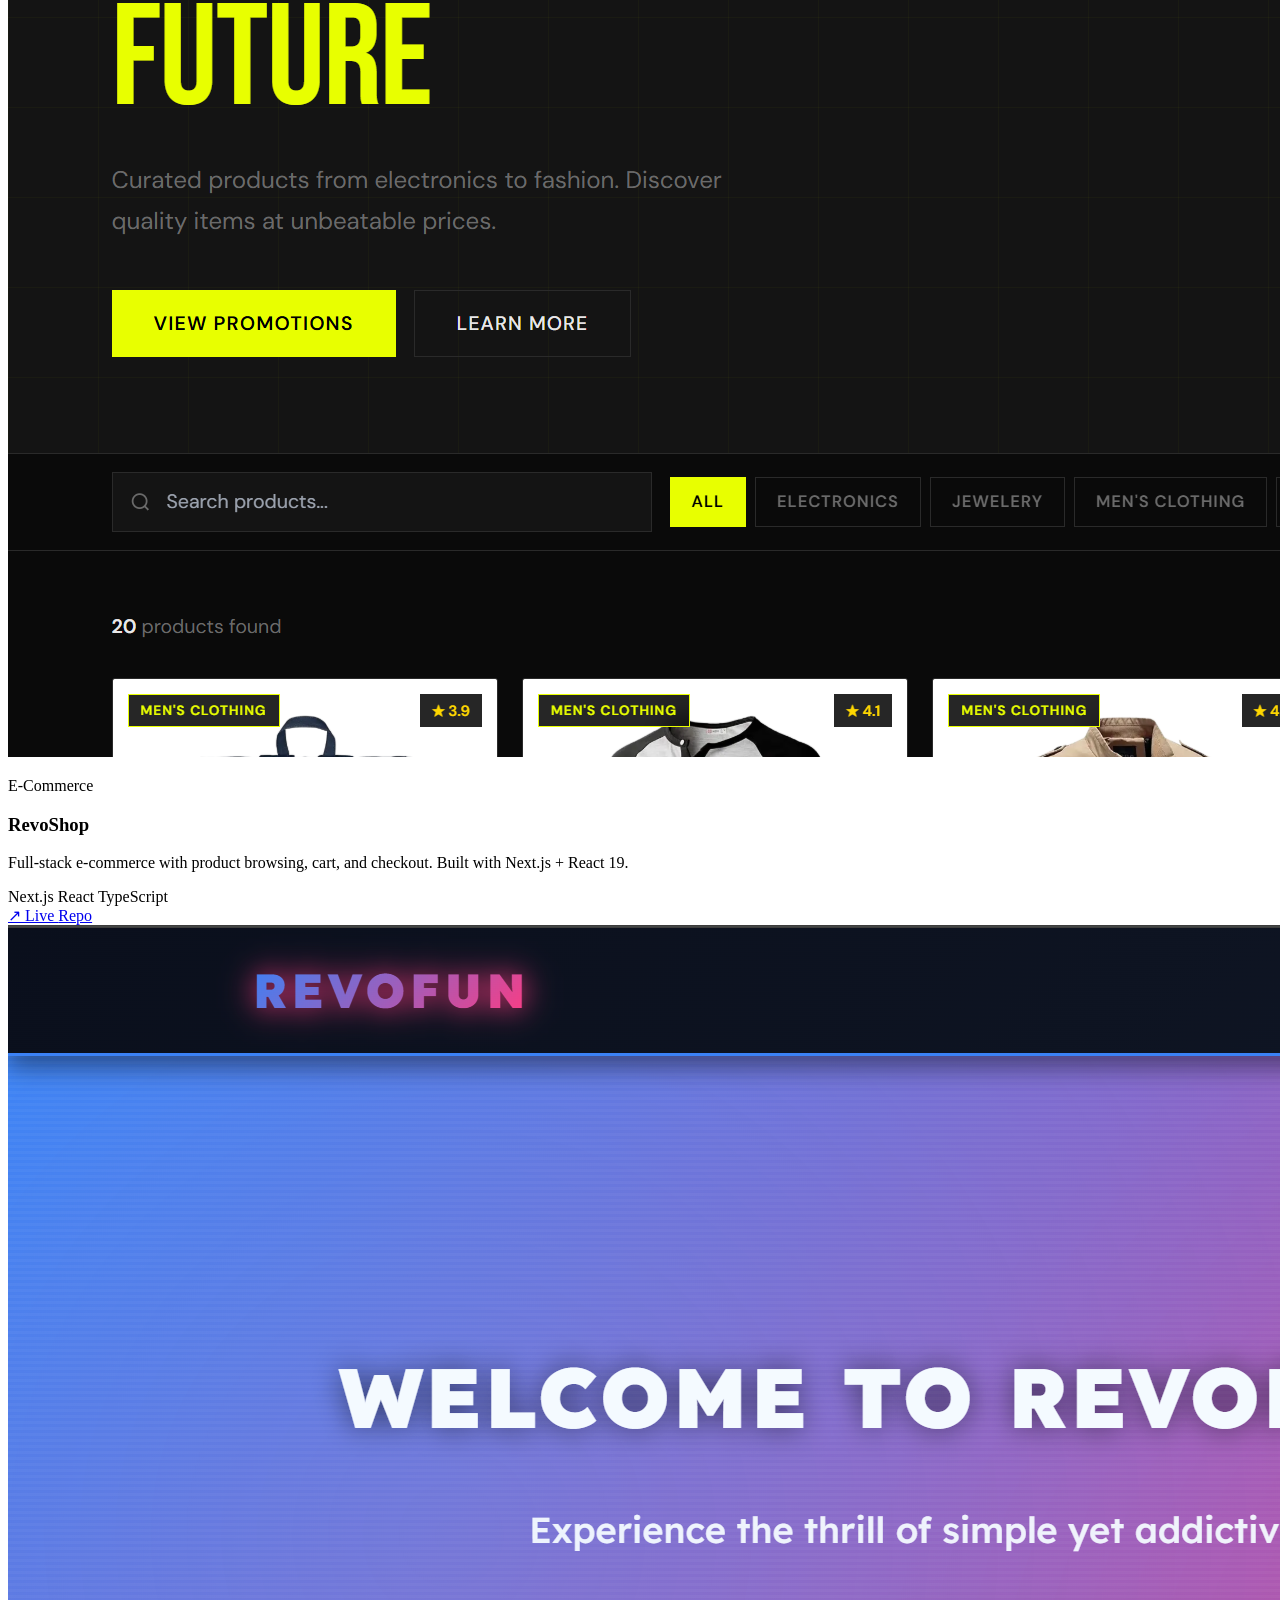
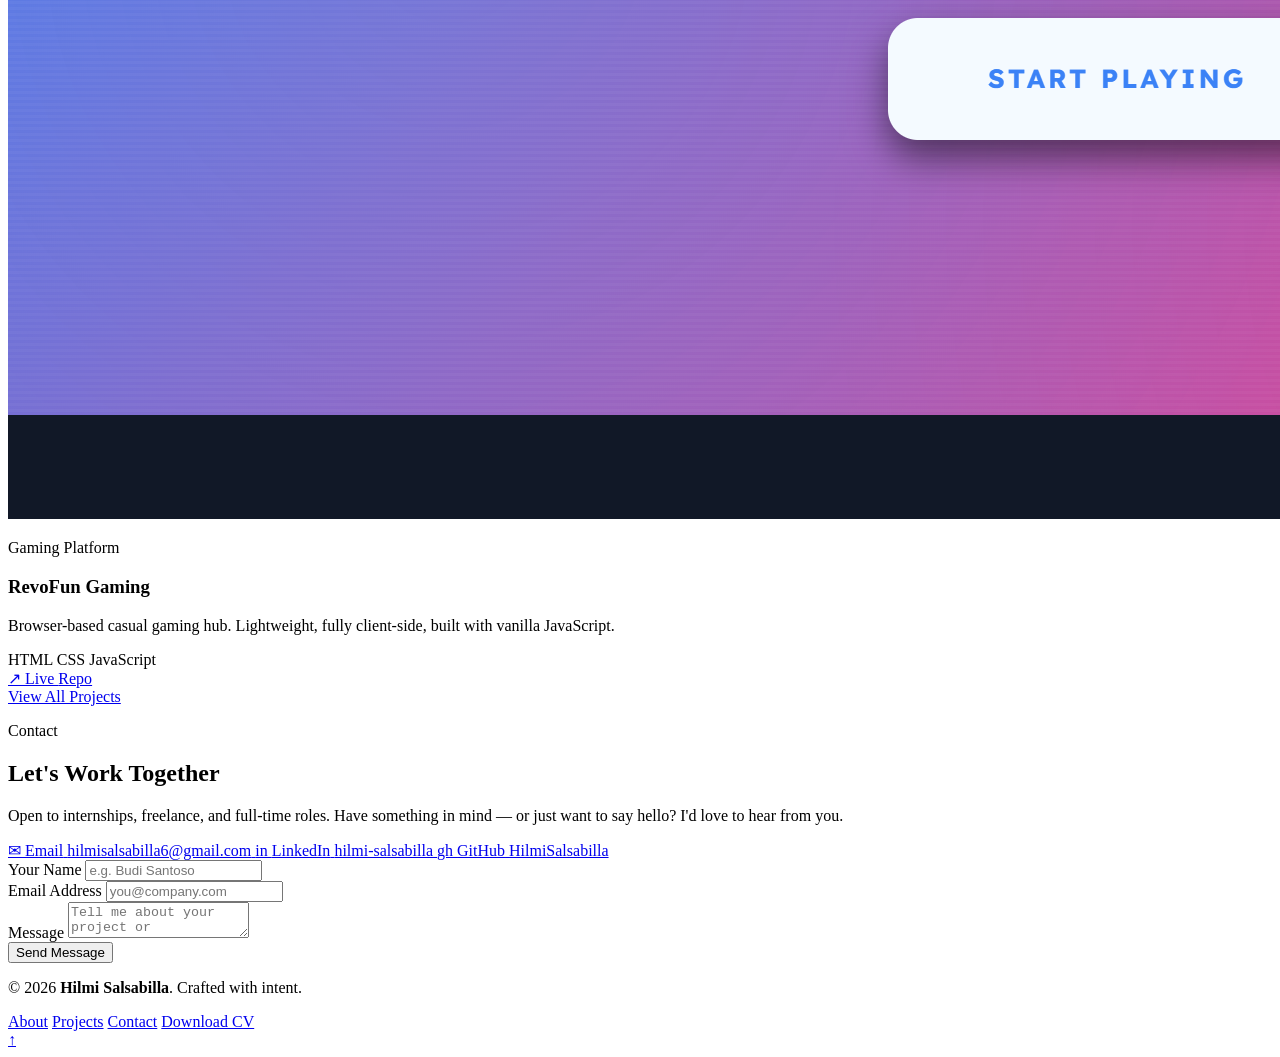
==== commit e7fc293b: "fix: changing interface using  tailwindcss" ====
--- a/index.html
+++ b/index.html
@@ -5,173 +5,507 @@
     <meta name="viewport" content="width=device-width, initial-scale=1.0">
 
     <!-- browser tab -->
-    <title>Hilmi Salsabilla | Personal Website</title>
+    <title>Hilmi Salsabilla - Web Developer</title>
     <link rel="shortcut icon" href="assets/images/icon.png" type="image/x-icon">
-    <link rel="stylesheet" href="assets/css/index.css">
+    <link rel="preconnect" href="https://fonts.googleapis.com">
+    <link rel="preconnect" href="https://fonts.gstatic.com" crossorigin>
+    <script src="https://cdn.tailwindcss.com"></script>
+    <script src="assets/js/tw-config.js"></script>
+    <link rel="stylesheet" href="assets/css/custom.css">
 
     <!-- seo meta -->
-    <meta name="description" content="I'm Hilmi Salsabilla, an Information Systems student and web developer. Explore my projects, experience, and personal portfolio.">
+    <meta name="description" content="Hilmi Salsabilla, Information Systems student and web developer. Portfolio of projects, skills, and experience.">
     <meta name="keywords" content="Hilmi Salsabilla, web developer, portfolio, projects, Information Systems">
     <meta name="author" content="Hilmi Salsabilla">
 </head>
-<body id="top">
+
+<body class="bg-bg text-ink font-body leading-relaxed overflow-x-hidden">
     <!-- header -->
-    <header class="site-header">
-        <h1 class="logo">
-            <a href="index.html" aria-label="Homepage of Hilmi Salsabilla">Hilmi Salsabilla</a>
-        </h1>
-
-        <nav class="site-nav" aria-label="Main Navigation">
-            <ul class="list-nav">
-                <li><a href="index.html" aria-current="page">Home</a></li>
-                <li><a href="pages/about.html">About</a></li>
-                <li><a href="pages/projects.html">Projects</a></li>
-                <li><a href="pages/contact.html">Contact</a></li>
-                <li><a href="assets/document/cv-hilmi-salsabilla.pdf" download>Download CV</a></li>
+    <header>
+        <nav class="site-nav fixed top-0 left-0 right-0 z-[100] flex justify-between items-center px-6 md:px-12 py-4 bg-bg/80 backdrop-blur-xl border-b border-line">
+            <a href="index.html" class="font-display font-extrabold text-lg tracking-wide text-ink">H<span class="text-indsoft">.</span>S</a>
+            
+            <ul class="hidden md:flex gap-1 list-none">
+                <li>
+                    <a href="index.html" class="text-sm font-medium px-3.5 py-1.5 rounded-md text-indsoft bg-white/5" aria-current="page">Home</a>
+                </li>
+                <li>
+                    <a href="pages/about.html" class="text-sm font-medium px-3.5 py-1.5 rounded-md text-muted hover:text-ink hover:bg-white/5 transition">About</a>
+                </li>
+                <li>
+                    <a href="pages/projects.html" class="text-sm font-medium px-3.5 py-1.5 rounded-md text-muted hover:text-ink hover:bg-white/5 transition">Projects</a>
+                </li>
+                <li>
+                    <a href="pages/contact.html" class="text-sm font-semibold px-4 py-1.5 rounded-md text-indsoft border border-ind/35 hover:bg-indglow hover:text-ink transition">Contact</a>
+                </li>
+                <li>
+                    <a href="assets/document/cv-hilmi-salsabilla.pdf" download class="text-sm font-medium px-3.5 py-1.5 rounded-md text-muted hover:text-ink hover:bg-white/5 transition">Download CV</a>
+                </li>
             </ul>
         </nav>
     </header>
 
     <!-- main -->
-    <main id="main-content">
+    <main>
         <!-- hero -->
-        <section class="hero" id="hero">
-            <figure>
-                <img src="assets/images/profile.png" alt="Profile photo of Hilmi Salsabilla" loading="lazy">
-                <figcaption>Hilmi Salsabilla — Information Systems Student & Web Developer</figcaption>
-            </figure>
-            
-            <h2>Hi, I'm Hilmi Salsabilla 👋</h2>
-            <p>
-                Welcome to my personal website — a space where I share my journey as a student at <strong>FSSE RevoU</strong>, my learning experience, and my projects I've built so far.
+        <section class="relative min-h-screen flex flex-col justify-center overflow-hidden" id="top" aria-labelledby="hero-heading">            
+            <div class="relative z-10 max-w-5xl mx-auto px-6 md:px-10 w-full">
+                <p class="flex items-center gap-3 text-xs font-medium tracking-[0.18em] text-indsoft uppercase mb-7">
+                    <span class="block w-7 h-px bg-ind"></span>Available for opportunities
+                </p>
+                
+                <h1 id="hero-heading" class="font-display font-extrabold text-5xl sm:text-6xl md:text-8xl leading-[0.9] tracking-tight mb-8">
+                    Hilmi<br>
+                    <span class="text-outline">Salsabilla</span>
+                </h1>
+                
+                <p class="text-base md:text-lg font-light text-muted max-w-xl mb-12 leading-relaxed">
+                    Information Systems student &amp; web developer.<br>
+                    Building <strong class="text-ink font-medium">meaningful digital products</strong> with PHP, JavaScript, and modern frameworks.
+                </p>
+                
+                <div class="flex gap-4 flex-wrap">
+                    <a href="pages/projects.html" class="inline-flex items-center gap-2 text-sm font-semibold tracking-wide px-7 py-3 rounded-lg bg-ind text-white hover:bg-[#4f52d8] hover:-translate-y-0.5 hover:shadow-[0_8px_28px_rgba(99,102,241,0.35)] transition-all">View Projects</a>
+                    <a href="pages/contact.html" class="inline-flex items-center gap-2 text-sm font-semibold tracking-wide px-7 py-3 rounded-lg bg-transparent text-muted border border-line2 hover:text-ink hover:border-white/25 hover:bg-white/5 hover:-translate-y-0.5 transition-all">Get in Touch</a>
+                </div>
+            </div>
+
+            <p class="absolute bottom-10 left-1/2 -translate-x-1/2 text-xs tracking-[0.18em] text-faint uppercase flex flex-col items-center gap-2.5" aria-hidden="true">
+                scroll
+                <span class="block w-px h-9 bg-gradient-to-b from-faint to-transparent"></span>
             </p>
         </section>
 
+        <div class="h-px w-full bg-line"></div>
+
         <!-- about -->
-        <section class="about" id="about" aria-labelledby="about-heading">
-            <h2 id="about-heading">About Me</h2>
-            <p>
-                Hi! I’m <strong>Hilmi</strong>, an Information Systems student passionate about web development and eager to grow my skills in building impactful digital solutions. Throughout my studies and personal projects, I have gained hands-on experience with <strong>HTML, CSS, JavaScript, PHP,</strong> and popular frameworks like <strong>CodeIgniter and Laravel.</strong>
+        <section class="py-24 bg-surface" id="about" aria-labelledby="about-heading">
+            <div class="max-w-5xl mx-auto px-6 md:px-10">
+                <p class="flex items-center gap-2.5 text-xs font-medium tracking-[0.2em] text-indsoft uppercase mb-4">
+                    <span class="block w-5 h-px bg-ind"></span>About
+                </p>
+                
+                <h2 id="about-heading" class="font-display font-bold text-4xl md:text-5xl tracking-tight mb-4">Who I Am</h2>
+                
+                <div class="grid md:grid-cols-2 gap-12 md:gap-20 items-center mt-14">
+                    <div class="relative">
+                        <div class="absolute -inset-3 border border-inddim rounded-2xl pointer-events-none"></div>
+                        <div class="absolute inset-0 bg-gradient-to-br from-ind/10 to-transparent rounded-2xl pointer-events-none"></div>
+                        <img src="assets/images/profile.png" alt="Hilmi Salsabilla" class="w-full object-cover rounded-xl grayscale-[20%] contrast-105">
+                    </div>
+                    
+                    <div>
+                        <p class="text-base text-muted leading-loose mb-5">I'm <strong class="text-ink font-medium">Hilmi</strong>, an Information Systems student at Metamedia University passionate about web development, data-driven systems, and building things that actually work.</p>
+                        
+                        <p class="text-base text-muted leading-loose mb-5">My stack spans <strong class="text-ink font-medium">frontend and backend</strong> — from semantic HTML and responsive CSS to PHP frameworks like <strong class="text-ink font-medium">CodeIgniter and Laravel</strong>. Now deepening my full-stack ability at <strong class="text-ink font-medium">FSSE RevoU</strong> — React, Node.js, REST APIs, the works.</p>
+                        
+                        <!-- <p class="text-base text-muted leading-loose mb-5"></p> -->
+                        
+                        <div class="grid grid-cols-2 gap-3 mt-8">
+                            <div class="bg-card border border-line rounded-xl px-5 py-4">
+                                <p class="text-[0.7rem] tracking-wider text-faint uppercase mb-1">Location</p>
+                                <p class="text-sm font-medium text-ink">Indonesia</p>
+                            </div>
+                            
+                            <div class="bg-card border border-line rounded-xl px-5 py-4">
+                                <p class="text-[0.7rem] tracking-wider text-faint uppercase mb-1">Status</p>
+                                <p class="text-sm font-medium text-ink">Open to work</p>
+                            </div>
+                            
+                            <div class="bg-card border border-line rounded-xl px-5 py-4">
+                                <p class="text-[0.7rem] tracking-wider text-faint uppercase mb-1">Education</p>
+                                <p class="text-sm font-medium text-ink">Metamedia University</p>
+                            </div>
+                            
+                            <div class="bg-card border border-line rounded-xl px-5 py-4">
+                                <p class="text-[0.7rem] tracking-wider text-faint uppercase mb-1">Focus</p>
+                                <p class="text-sm font-medium text-ink">Full-Stack Dev</p>
+                            </div>
+                        </div>
+                        
+                        <div class="flex gap-3 flex-wrap mt-8">
+                            <a href="pages/about.html" class="inline-flex items-center gap-2 text-sm font-semibold tracking-wide px-6 py-2.5 rounded-lg bg-transparent text-muted border border-line2 hover:text-ink hover:border-white/25 hover:bg-white/5 hover:-translate-y-0.5 transition-all">Read More</a>
+                            <a href="assets/document/cv-hilmi-salsabilla.pdf" download class="inline-flex items-center gap-2 text-sm font-semibold tracking-wide px-6 py-2.5 rounded-lg bg-ind text-white hover:bg-[#4f52d8] hover:-translate-y-0.5 hover:shadow-[0_8px_28px_rgba(99,102,241,0.35)] transition-all">Download CV</a>
+                        </div>
+                    </div>
+                </div>
+            </div>
+        </section>
+
+        <div class="h-px w-full bg-line"></div>
+
+        <!-- skills -->
+        <section class="py-24" id="skills" aria-labelledby="skills-heading">
+            <div class="max-w-5xl mx-auto px-6 md:px-10">
+                <p class="flex items-center gap-2.5 text-xs font-medium tracking-[0.2em] text-indsoft uppercase mb-4">
+                    <span class="block w-5 h-px bg-ind"></span>Skills
+                </p>
+                
+                <h2 id="skills-heading" class="font-display font-bold text-4xl md:text-5xl tracking-tight mb-3">What I Work With</h2>
+                
+                <p class="text-base text-muted max-w-md leading-relaxed">
+                    A toolkit built through coursework, internships, and real-world projects.
+                </p>
+
+                <div class="grid sm:grid-cols-2 md:grid-cols-3 gap-6 mt-14">
+                    <!-- frontend -->
+                    <div class="bg-card border border-line rounded-xl p-7 hover:border-ind/35 hover:-translate-y-1 transition-all">
+                        <div class="w-9 h-9 rounded-lg bg-inddim border border-ind/20 flex items-center justify-center mb-4 text-sm">
+                            ⬡
+                        </div>
+                        
+                        <h3 class="font-display font-bold text-sm tracking-wide mb-3.5 text-ink">Frontend</h3>
+                        
+                        <div class="flex flex-wrap gap-1.5">
+                            <span class="text-xs font-medium px-2.5 py-1 rounded bg-inddim border border-ind/30 text-indsoft">
+                                HTML5
+                            </span>
+                            <span class="text-xs font-medium px-2.5 py-1 rounded bg-inddim border border-ind/30 text-indsoft">
+                                CSS3
+                            </span>
+                            <span class="text-xs font-medium px-2.5 py-1 rounded bg-inddim border border-ind/30 text-indsoft">
+                                JavaScript
+                            </span>
+                            <span class="text-xs font-medium px-2.5 py-1 rounded bg-white/5 border border-line2 text-muted">
+                                React
+                            </span>
+                            <span class="text-xs font-medium px-2.5 py-1 rounded bg-white/5 border border-line2 text-muted">
+                                TypeScript
+                            </span>
+                            <span class="text-xs font-medium px-2.5 py-1 rounded bg-white/5 border border-line2 text-muted">
+                                Bootstrap
+                            </span>
+                        </div>
+                    </div>
+                    
+                    <!-- backend -->
+                    <div class="bg-card border border-line rounded-xl p-7 hover:border-ind/35 hover:-translate-y-1 transition-all">
+                        <div class="w-9 h-9 rounded-lg bg-inddim border border-ind/20 flex items-center justify-center mb-4 text-sm">
+                            ◈
+                        </div>
+                        
+                        <h3 class="font-display font-bold text-sm tracking-wide mb-3.5 text-ink">Backend</h3>
+                        
+                        <div class="flex flex-wrap gap-1.5">
+                            <span class="text-xs font-medium px-2.5 py-1 rounded bg-inddim border border-ind/30 text-indsoft">
+                                PHP
+                            </span>
+                            <span class="text-xs font-medium px-2.5 py-1 rounded bg-inddim border border-ind/30 text-indsoft">
+                                CodeIgniter
+                            </span>
+                            <span class="text-xs font-medium px-2.5 py-1 rounded bg-inddim border border-ind/30 text-indsoft">
+                                Laravel
+                            </span>
+                            <span class="text-xs font-medium px-2.5 py-1 rounded bg-white/5 border border-line2 text-muted">
+                                Node.js
+                            </span>
+                            <span class="text-xs font-medium px-2.5 py-1 rounded bg-white/5 border border-line2 text-muted">
+                                Express
+                            </span>
+                            <span class="text-xs font-medium px-2.5 py-1 rounded bg-white/5 border border-line2 text-muted">
+                                MySQL
+                            </span>
+                        </div>
+                    </div>
+                    
+                    <!-- tools & workflow -->
+                    <div class="bg-card border border-line rounded-xl p-7 hover:border-ind/35 hover:-translate-y-1 transition-all">
+                        <div class="w-9 h-9 rounded-lg bg-inddim border border-ind/20 flex items-center justify-center mb-4 text-sm">
+                            ◎
+                        </div>
+                        
+                        <h3 class="font-display font-bold text-sm tracking-wide mb-3.5 text-ink">Tools &amp; Workflow</h3>
+                        
+                        <div class="flex flex-wrap gap-1.5">
+                            <span class="text-xs font-medium px-2.5 py-1 rounded bg-inddim border border-ind/30 text-indsoft">
+                                Git
+                            </span>
+                            <span class="text-xs font-medium px-2.5 py-1 rounded bg-inddim border border-ind/30 text-indsoft">
+                                GitHub
+                            </span>
+                            <span class="text-xs font-medium px-2.5 py-1 rounded bg-white/5 border border-line2 text-muted">
+                                VS Code
+                            </span>
+                            <span class="text-xs font-medium px-2.5 py-1 rounded bg-white/5 border border-line2 text-muted">
+                                Vercel
+                            </span>
+                            <span class="text-xs font-medium px-2.5 py-1 rounded bg-white/5 border border-line2 text-muted">
+                                Figma
+                            </span>
+                            <span class="text-xs font-medium px-2.5 py-1 rounded bg-white/5 border border-line2 text-muted">
+                                CLI
+                            </span>
+                        </div>
+                    </div>
+                </div>
+            </div>
+        </section>
+
+        <div class="h-px w-full bg-line"></div>
+
+        <!-- projects -->
+        <section class="py-24 bg-surface" id="projects" aria-labelledby="projects-heading">
+            <div class="max-w-5xl mx-auto px-6 md:px-10">
+                <p class="flex items-center gap-2.5 text-xs font-medium tracking-[0.2em] text-indsoft uppercase mb-4">
+                    <span class="block w-5 h-px bg-ind"></span>Projects
+                </p>
+                
+                <h2 id="projects-heading" class="font-display font-bold text-4xl md:text-5xl tracking-tight mb-4">
+                    Things I've Built
+                </h2>
+
+                <div class="grid md:grid-cols-2 gap-6 mt-14">
+                    <!-- project card -->
+                    <article class="md:col-span-2 grid md:grid-cols-2 bg-card border border-line rounded-2xl overflow-hidden hover:border-ind/35 hover:-translate-y-1 transition-all group">
+                        <!-- project image -->
+                        <div class="border-b md:border-b-0 md:border-r border-line min-h-[260px] overflow-hidden">
+                            <img src="assets/preview/projects/haven.png" alt="Preview website for Haven Room Rental Platform" class="w-full h-full object-cover grayscale-[30%] brightness-90 group-hover:grayscale-0 group-hover:brightness-100 transition-all">
+                        </div>
+
+                        <!-- project details -->
+                        <div class="p-7 flex flex-col">
+                            <!-- project info -->
+                            <p class="text-[0.68rem] tracking-[0.18em] text-faint uppercase mb-2.5">Featured Project</p>
+                            <h3 class="font-display font-bold text-lg tracking-tight mb-2.5">Haven — Room Rental Platform</h3>
+                            <p class="text-sm text-muted leading-relaxed mb-4 flex-1">
+                                Full-stack room rental platform — Next.js frontend with booking flow, admin dashboard, and a Node.js + Express backend with RESTful API. Built as capstone for RevoU FSSE.
+                            </p>
+                            
+                            <!-- techs -->
+                            <div class="flex flex-wrap gap-1.5 mb-5">
+                                <span class="text-xs font-medium px-2.5 py-1 rounded bg-white/5 border border-line2 text-muted">
+                                    Next.js
+                                </span>
+                                <span class="text-xs font-medium px-2.5 py-1 rounded bg-white/5 border border-line2 text-muted">
+                                    TypeScript
+                                </span>
+                                <span class="text-xs font-medium px-2.5 py-1 rounded bg-white/5 border border-line2 text-muted">
+                                    Node.js
+                                </span>
+                                <span class="text-xs font-medium px-2.5 py-1 rounded bg-white/5 border border-line2 text-muted">
+                                    PostgreSQL
+                                </span>
+                            </div>
+                            
+                            <!-- links -->
+                            <div class="flex gap-2 flex-wrap mt-auto">
+                                <a href="https://crack-fe-hilmisalsabilla.vercel.app/" target="_blank" rel="noopener noreferrer" class="text-xs font-semibold tracking-wide text-muted border border-line2 rounded-md px-3 py-1.5 hover:text-indsoft hover:border-ind/35 hover:bg-inddim transition-all">
+                                    ↗ Live Demo
+                                </a>
+                                
+                                <a href="https://github.com/HilmiSalsabilla/crack-fe-HilmiSalsabilla" target="_blank" rel="noopener noreferrer" class="text-xs font-semibold tracking-wide text-muted border border-line2 rounded-md px-3 py-1.5 hover:text-indsoft hover:border-ind/35 hover:bg-inddim transition-all">
+                                    Frontend
+                                </a>
+                                
+                                <a href="https://github.com/HilmiSalsabilla/crack-be-HilmiSalsabilla" target="_blank" rel="noopener noreferrer" class="text-xs font-semibold tracking-wide text-muted border border-line2 rounded-md px-3 py-1.5 hover:text-indsoft hover:border-ind/35 hover:bg-inddim transition-all">
+                                    Backend
+                                </a>
+                            </div>
+                        </div>
+                    </article>
+
+                    <!-- project card -->
+                    <article class="bg-card border border-line rounded-2xl overflow-hidden hover:border-ind/35 hover:-translate-y-1 transition-all flex flex-col group">
+                        <!-- project image -->
+                        <div class="aspect-video border-b border-line overflow-hidden">
+                            <img src="assets/preview/projects/revoshop.png" alt="Preview website for RevoShop e-Commerce" class="w-full h-full object-cover grayscale-[30%] brightness-90 group-hover:grayscale-0 group-hover:brightness-100 transition-all">
+                        </div>
+
+                        <!-- project details -->
+                        <div class="p-6 flex flex-col flex-1">
+                            <!-- project info -->
+                            <p class="text-[0.68rem] tracking-[0.18em] text-faint uppercase mb-2.5">E-Commerce</p>
+                            <h3 class="font-display font-bold text-lg tracking-tight mb-2.5">RevoShop</h3>
+                            <p class="text-sm text-muted leading-relaxed mb-4 flex-1">
+                                Full-stack e-commerce with product browsing, cart, and checkout. Built with Next.js + React 19.
+                            </p>
+                        
+                            <!-- technologies -->
+                            <div class="flex flex-wrap gap-1.5 mb-5">
+                                <span class="text-xs font-medium px-2.5 py-1 rounded bg-white/5 border border-line2 text-muted">
+                                    Next.js
+                                </span>
+                                <span class="text-xs font-medium px-2.5 py-1 rounded bg-white/5 border border-line2 text-muted">
+                                    React
+                                </span>
+                                <span class="text-xs font-medium px-2.5 py-1 rounded bg-white/5 border border-line2 text-muted">
+                                    TypeScript
+                                </span>
+                            </div>
+                            
+                            <!-- links -->
+                            <div class="flex gap-2 flex-wrap mt-auto">
+                                <a href="https://milestone-3-hilmisalsabilla.vercel.app/" target="_blank" rel="noopener noreferrer" class="text-xs font-semibold tracking-wide text-muted border border-line2 rounded-md px-3 py-1.5 hover:text-indsoft hover:border-ind/35 hover:bg-inddim transition-all">
+                                    ↗ Live
+                                </a>
+                                
+                                <a href="https://github.com/HilmiSalsabilla/milestone-3-HilmiSalsabilla" target="_blank" rel="noopener noreferrer" class="text-xs font-semibold tracking-wide text-muted border border-line2 rounded-md px-3 py-1.5 hover:text-indsoft hover:border-ind/35 hover:bg-inddim transition-all">
+                                    Repo
+                                </a>
+                            </div>
+                        </div>
+                    </article>
+
+                    <!-- project card -->
+                    <article class="bg-card border border-line rounded-2xl overflow-hidden hover:border-ind/35 hover:-translate-y-1 transition-all flex flex-col group">
+                        <!-- project image -->
+                        <div class="aspect-video border-b border-line overflow-hidden">
+                            <img src="assets/preview/projects/revofun.png" alt="Preview website for RevoFun Gaming" class="w-full h-full object-cover grayscale-[30%] brightness-90 group-hover:grayscale-0 group-hover:brightness-100 transition-all">
+                        </div>
+            
+                        <!-- project details -->
+                        <div class="p-6 flex flex-col flex-1">
+                            <!-- project info -->
+                            <p class="text-[0.68rem] tracking-[0.18em] text-faint uppercase mb-2.5">Gaming Platform</p>
+                            <h3 class="font-display font-bold text-lg tracking-tight mb-2.5">RevoFun Gaming</h3>
+                            <p class="text-sm text-muted leading-relaxed mb-4 flex-1">
+                                Browser-based casual gaming hub. Lightweight, fully client-side, built with vanilla JavaScript.
+                            </p>
+                            
+                            <!-- technologies -->
+                            <div class="flex flex-wrap gap-1.5 mb-5">
+                                <span class="text-xs font-medium px-2.5 py-1 rounded bg-white/5 border border-line2 text-muted">
+                                    HTML
+                                </span>
+                                <span class="text-xs font-medium px-2.5 py-1 rounded bg-white/5 border border-line2 text-muted">
+                                    CSS
+                                </span>
+                                <span class="text-xs font-medium px-2.5 py-1 rounded bg-white/5 border border-line2 text-muted">
+                                    JavaScript
+                                </span>
+                            </div>
+
+                            <!-- links -->
+                            <div class="flex gap-2 flex-wrap mt-auto">
+                                <a href="https://revou-fsse-oct25.github.io/milestone-2-HilmiSalsabilla/" target="_blank" rel="noopener noreferrer" class="text-xs font-semibold tracking-wide text-muted border border-line2 rounded-md px-3 py-1.5 hover:text-indsoft hover:border-ind/35 hover:bg-inddim transition-all">
+                                    ↗ Live
+                                </a>
+                                
+                                <a href="https://github.com/HilmiSalsabilla/milestone-2-HilmiSalsabilla" target="_blank" rel="noopener noreferrer" class="text-xs font-semibold tracking-wide text-muted border border-line2 rounded-md px-3 py-1.5 hover:text-indsoft hover:border-ind/35 hover:bg-inddim transition-all">
+                                    Repo
+                                </a>
+                            </div>
+                        </div>
+                    </article>
+                </div>
+                
+                <div class="text-center mt-12">
+                    <a href="pages/projects.html" class="inline-flex items-center gap-2 text-sm font-semibold tracking-wide px-6 py-2.5 rounded-lg bg-transparent text-muted border border-line2 hover:text-ink hover:border-white/25 hover:bg-white/5 hover:-translate-y-0.5 transition-all">
+                        View All Projects
+                    </a>
+                </div>
+            </div>
+        </section>
+
+        <div class="h-px w-full bg-line"></div>
+
+        <!-- contact -->
+        <section class="py-24" id="contact" aria-labelledby="contact-heading">
+            <div class="max-w-5xl mx-auto px-6 md:px-10">
+                <p class="flex items-center gap-2.5 text-xs font-medium tracking-[0.2em] text-indsoft uppercase mb-4">
+                    <span class="block w-5 h-px bg-ind"></span>Contact
+                </p>
+                
+                <h2 id="contact-heading" class="font-display font-bold text-4xl md:text-5xl tracking-tight mb-4">Let's Work Together</h2>
+
+                <div class="grid md:grid-cols-2 gap-12 md:gap-20 items-start mt-14">
+                    <!-- contact info -->
+                    <section>
+                        <p class="text-base text-muted leading-loose mb-8">
+                            Open to internships, freelance, and full-time roles. Have something in mind — or just want to say hello? I'd love to hear from you.
+                        </p>
+                        
+                        <div class="flex flex-col gap-3">
+                            <!-- Email -->
+                            <a href="mailto:hilmisalsabilla6@gmail.com" class="flex items-center gap-3.5 text-sm text-muted border border-line rounded-xl px-4 py-3.5 hover:text-ink hover:border-ind/35 hover:bg-card transition-all">
+                                <span class="w-8 h-8 rounded-md bg-inddim flex items-center justify-center text-sm text-indsoft flex-shrink-0">
+                                    ✉
+                                </span>
+                                <span class="flex-1">
+                                    <span class="block text-[0.65rem] tracking-wider text-faint uppercase mb-0.5">Email</span>
+                                    <span class="block text-ink text-sm">hilmisalsabilla6@gmail.com</span>
+                                </span>
+                            </a>
+                        
+                            <!-- LinkedIn -->
+                            <a href="https://www.linkedin.com/in/hilmi-salsabilla/" target="_blank" rel="noopener noreferrer" class="flex items-center gap-3.5 text-sm text-muted border border-line rounded-xl px-4 py-3.5 hover:text-ink hover:border-ind/35 hover:bg-card transition-all">
+                                <span class="w-8 h-8 rounded-md bg-inddim flex items-center justify-center text-sm text-indsoft flex-shrink-0">
+                                    in
+                                </span>
+                                <span class="flex-1">
+                                    <span class="block text-[0.65rem] tracking-wider text-faint uppercase mb-0.5">LinkedIn</span>
+                                    <span class="block text-ink text-sm">hilmi-salsabilla</span>
+                                </span>
+                            </a>
+                        
+                            <!-- GitHub -->
+                            <a href="https://github.com/HilmiSalsabilla" target="_blank" rel="noopener noreferrer" class="flex items-center gap-3.5 text-sm text-muted border border-line rounded-xl px-4 py-3.5 hover:text-ink hover:border-ind/35 hover:bg-card transition-all">
+                                <span class="w-8 h-8 rounded-md bg-inddim flex items-center justify-center text-sm text-indsoft flex-shrink-0">
+                                    gh
+                                </span>
+                                <span class="flex-1">
+                                    <span class="block text-[0.65rem] tracking-wider text-faint uppercase mb-0.5">GitHub</span>
+                                    <span class="block text-ink text-sm">HilmiSalsabilla</span>
+                                </span>
+                            </a>
+                        </div>
+                    </section>
+
+                    <!-- contact form -->
+                    <section>
+                        <form onsubmit="handleForm(event)" class="flex flex-col gap-1">
+                            <div class="mb-5">
+                                <label for="name" class="block text-[0.72rem] font-medium tracking-wider uppercase text-faint mb-2">
+                                    Your Name
+                                </label>
+                                <input type="text" id="name" placeholder="e.g. Budi Santoso" required class="w-full bg-card border border-line rounded-lg px-4 py-3.5 text-sm text-ink placeholder-faint outline-none focus:border-ind focus:ring-4 focus:ring-indglow transition-all">
+                            </div>
+                        
+                            <div class="mb-5">
+                                <label for="email" class="block text-[0.72rem] font-medium tracking-wider uppercase text-faint mb-2">
+                                    Email Address
+                                </label>
+                                <input type="email" id="email" placeholder="you@company.com" required class="w-full bg-card border border-line rounded-lg px-4 py-3.5 text-sm text-ink placeholder-faint outline-none focus:border-ind focus:ring-4 focus:ring-indglow transition-all">
+                            </div>
+                        
+                            <div class="mb-5">
+                                <label for="message" class="block text-[0.72rem] font-medium tracking-wider uppercase text-faint mb-2">
+                                    Message
+                                </label>
+                                <textarea id="message" placeholder="Tell me about your project or opportunity…" required class="w-full min-h-[130px] bg-card border border-line rounded-lg px-4 py-3.5 text-sm text-ink placeholder-faint outline-none focus:border-ind focus:ring-4 focus:ring-indglow transition-all resize-none"></textarea>
+                            </div>
+                            
+                            <button type="submit" id="send-btn" class="w-full justify-center inline-flex items-center gap-2 text-sm font-semibold tracking-wide px-7 py-3.5 rounded-lg bg-ind text-white hover:bg-[#4f52d8] hover:-translate-y-0.5 hover:shadow-[0_8px_28px_rgba(99,102,241,0.35)] transition-all">
+                                Send Message
+                            </button>
+                            
+                            <p id="form-status" class="hidden text-sm text-muted mt-3"></p>
+                        </form>
+                    </section>
+                </div>
+            </div>
+        </section>
+    </main>
+
+    <!-- footer -->
+    <footer class="bg-bg border-t border-line py-10">
+        <div class="max-w-5xl mx-auto px-6 md:px-10 flex justify-between items-center flex-wrap gap-4">
+            <p class="text-sm text-faint">
+                © 2026 <strong class="text-indsoft font-medium">Hilmi Salsabilla</strong>. Crafted with intent.
             </p>
-
-            <article>
-                <h3>Education</h3>
-                <p>
-                    Right now, I’m working toward my Bachelor’s degree in Information Systems at Metamedia University.
-                </p>
-            </article>
-
-            <article>
-                <h3>Experience</h3>
-                <p>
-                    Completed an ICT internship at <strong>PT Semen Padang</strong> (<time datetime="2023-07">July</time>–<time datetime="2023-08">August 2023</time>) developing a web-based printer monitoring system using <em>PHP (CodeIgniter)</em>, <em>MySQL</em>, and <em>Bootstrap</em>.
-                </p>
-            </article>
-                
-            <article>
-                <h3>Skills</h3>
-                <ul>
-                    <li>HTML, CSS, JavaScript</li>
-                    <li>PHP (CodeIgniter & Laravel)</li>
-                    <li>GitHub & Version Control</li>
-                </ul>
-            </article>
-                
-            <article>
-                <h3>Interest</h3>
-                <p>
-                    I love spending time building real projects while learning from <strong>Udemy</strong> courses — turning ideas into working web apps is what excites me most.
-                </p>
-            </article>
-        </section>
-
-        <!-- projects -->
-        <section class="projects" id="projects" aria-labelledby="projects-heading">
-            <h2 id="projects-heading">Projects</h2>
-            <p>Some of my personal and course-based projects:</p>
             
-            <article>
-                <h3>JavaScript 30 Projects in 30 Days</h3>
-                <p>
-                    A 30-day challenge building mini projects with HTML, CSS, and Vanilla JavaScript. See them live: <a href="https://hilmisalsabilla.github.io/HTML-Projects/" target="_blank" rel="noopener noreferrer">JavaScript 30 Projects</a>.
-                </p>
-            </article>
-
-            <article>
-                <h3>Bookstore Web Management</h3>
-                <p>
-                    A <strong>CodeIgniter 3</strong>-based bookstore management app featuring CRUD, login, and registration. 
-                    Explore on <a href="https://github.com/HilmiSalsabilla/bookstore" target="_blank" rel="noopener noreferrer">GitHub Repository</a>.
-                </p>
-            </article>
-
-            <article>
-                <h3>One Direction Fan Page</h3>
-                <p>
-                    A semantic HTML exercise project. Visit: <a href="https://hilmisalsabilla.github.io/Lecture2-HTMLSemantic/" target="_blank" rel="noopener noreferrer">Lecture 2 - HTML Semantic</a>.
-                </p>
-            </article>
-        </section>
-
-        <!-- contact -->
-        <section class="contact" id="contact" aria-labelledby="contact-heading">
-            <h2 id="contact-heading">Contact</h2>
-            <p>
-                I'm always open to discussing new projects, creative ideas, or opportunities to be part of your vision. Feel free to reach out using the form below or through my social links.
-            </p>
-
-            <form action="#" method="post" aria-labelledby="contact-heading">
-                <fieldset>
-                    <legend>Message Me!</legend>
-
-                    <label for="name">Name:</label>
-                    <input type="text" name="name" id="name" placeholder="Your name" autocomplete="name" required>
-
-                    <label for="email">Email:</label>
-                    <input type="email" name="email" id="email" placeholder="email@here.com" autocomplete="email" required>
-
-                    <label for="message">Message:</label>
-                    <textarea name="message" id="message" placeholder="Your message here" required></textarea>
-
-                    <button type="submit">Send Message</button>
-                    <button type="reset">Reset</button>
-                </fieldset>
-            </form>
-        </section>
-
-        <a href="#top" class="back-to-top" aria-label="Back to top of page">↑</a>
-    </main>
-
-    <!-- footer -->
-    <footer class="site-footer">
-        <p>© 2025 <strong>Hilmi Salsabilla</strong>. All rights reserved.</p>
-
-        <address>
-            <ul class="social-links">
-                <li>
-                    <a href="https://www.linkedin.com/in/hilmi-salsabilla/" target="_blank" rel="noopener noreferrer" aria-label="LinkedIn Profile">
-                        <img src="assets/logo/linkedin.png" alt="LinkedIn Logo" loading="lazy">
-                    </a>
-                </li>
-                <li>
-                    <a href="https://www.instagram.com/hsalsabillaa/" target="_blank" rel="noopener noreferrer" aria-label="Instagram Profile">
-                        <img src="assets/logo/instagram.png" alt="Instagram Logo" loading="lazy">
-                    </a>
-                </li>
-                <li>
-                    <a href="https://github.com/HilmiSalsabilla" target="_blank" rel="noopener noreferrer" aria-label="GitHub Profile">
-                        <img src="assets/logo/github.png" alt="GitHub Logo" loading="lazy">
-                    </a>
-                </li>
-                <li>
-                    <a href="mailto:hilmisalsabilla6@gmail.com" aria-label="Email Hilmi Salsabilla">
-                        <img src="assets/logo/email.png" alt="Email Logo" loading="lazy">
-                    </a>
-                </li>
-            </ul>
-        </address>
+            <!-- pages navigation -->
+            <nav class="flex gap-6" aria-label="Footer Navigation">
+                <a href="pages/about.html" class="text-sm text-faint hover:text-indsoft transition">About</a>
+                <a href="pages/projects.html" class="text-sm text-faint hover:text-indsoft transition">Projects</a>
+                <a href="pages/contact.html" class="text-sm text-faint hover:text-indsoft transition">Contact</a>
+                <a href="assets/document/cv-hilmi-salsabilla.pdf" download class="text-sm text-faint hover:text-indsoft transition">Download CV</a>
+            </nav>
+        </div>
     </footer>
 
-    <script src="assets/js/navbar_scroll.js"></script>
+    <a href="#" class="btt fixed bottom-8 right-8 z-50 w-11 h-11 rounded-full bg-surface border border-line2 flex items-center justify-center text-muted text-lg hover:bg-ind hover:border-ind hover:text-white transition-all" id="btt" aria-label="Back to top">↑</a>
+
+    <script src="assets/js/nav.js"></script>
 </body>
 </html>
--- a/assets/css/custom.css
+++ b/assets/css/custom.css
@@ -0,0 +1,62 @@
+/* Things Tailwind utilities can't express cleanly */
+@import url('https://fonts.googleapis.com/css2?family=Syne:wght@400;700;800&family=DM+Sans:ital,opsz,wght@0,9..40,300;0,9..40,400;0,9..40,500;1,9..40,300&display=swap');
+
+html{
+  scroll-behavior:smooth
+}
+
+.text-outline{
+  color:transparent;
+  -webkit-text-stroke:1.5px #818cf8;
+}
+.text-outline-bg{
+  color:transparent;
+  -webkit-text-stroke:1px rgba(99,102,241,0.1);
+}
+
+nav.site-nav{
+  transition:transform .3s ease
+}
+
+nav.site-nav.hide{
+  transform:translateY(-100%)
+}
+
+.btt{
+  transition:opacity .25s,transform .25s;
+  opacity:0;
+  pointer-events:none
+}
+
+.btt.show{
+  opacity:1;
+  pointer-events:auto
+}
+
+::-webkit-scrollbar{
+  width:8px
+}
+
+::-webkit-scrollbar-track{
+  background:#050810
+}
+
+::-webkit-scrollbar-thumb{
+  background:#111c30;
+  border-radius:8px
+}
+
+::-webkit-scrollbar-thumb:hover{
+  background:rgba(99,102,241,0.3)
+}
+
+@media (prefers-reduced-motion: reduce){
+  *{
+    transition:none!important;
+    animation:none!important
+  }
+  
+  html{
+    scroll-behavior:auto
+  }
+}
